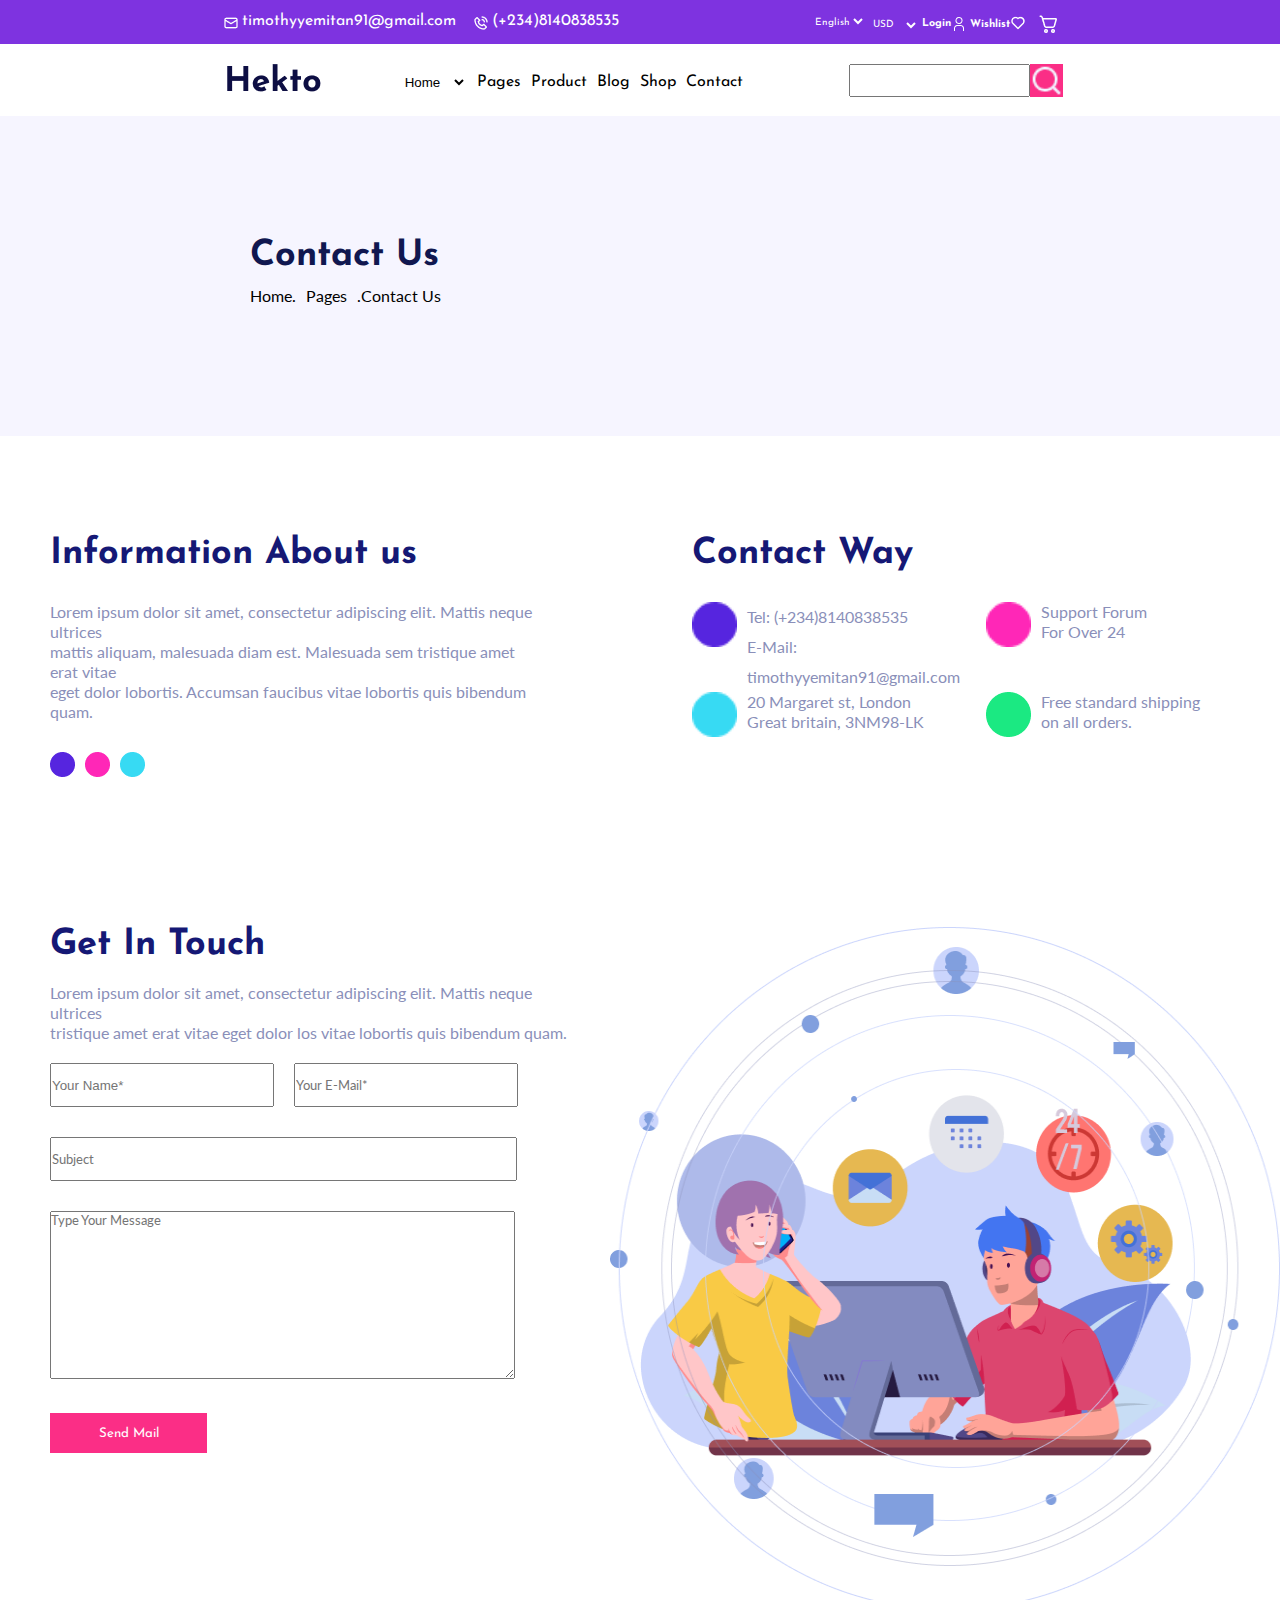
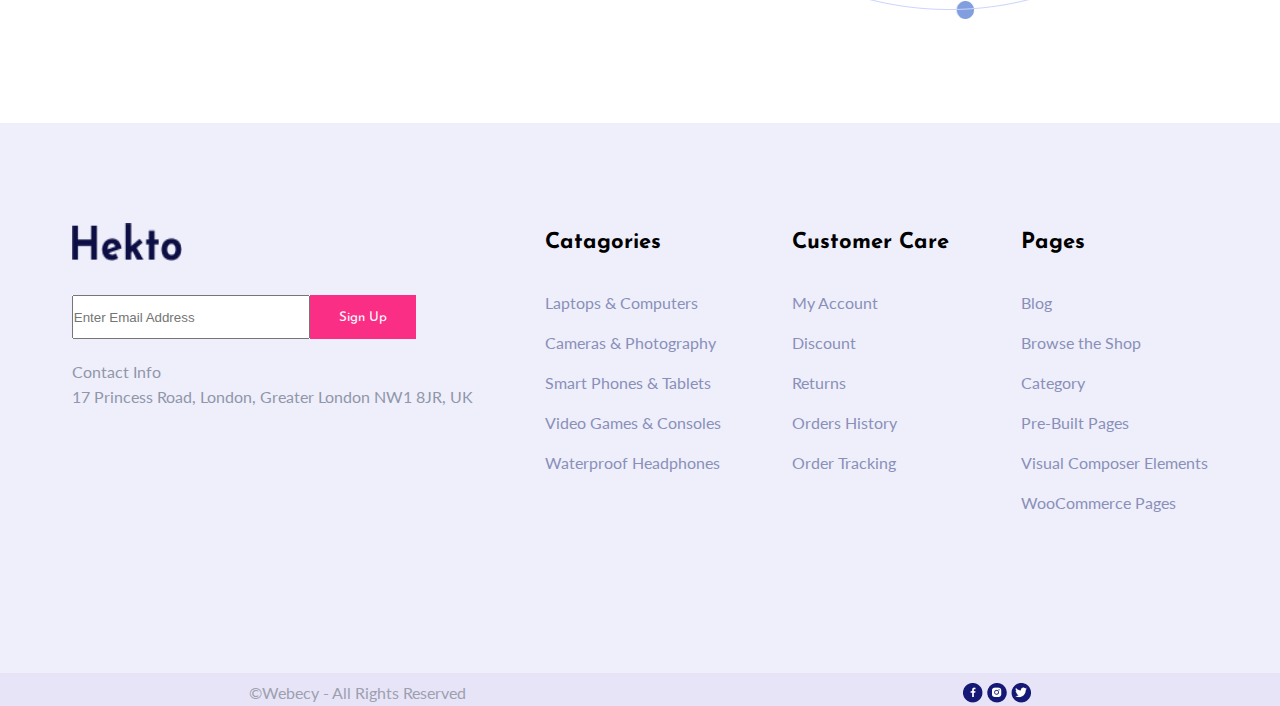
==== neuro.html @ c3e49c22 "my message" ====
<!DOCTYPE html>
<html lang="en">
  <head>
    <meta charset="UTF-8" />
    <meta name="viewport" content="width=device-width, initial-scale=1.0" />
    <title>Documenties</title>
    <link rel="stylesheet" href="neuro.css" />

    <link rel="preconnect" href="https://fonts.googleapis.com" />
    <link rel="preconnect" href="https://fonts.gstatic.com" crossorigin />
    <link
      href="https://fonts.googleapis.com/css2?family=Josefin+Sans:ital,wght@0,100..700;1,100..700&display=swap"
      rel="stylesheet" />

    <link rel="preconnect" href="https://fonts.googleapis.com" />
    <link rel="preconnect" href="https://fonts.gstatic.com" crossorigin />
    <link
      href="https://fonts.googleapis.com/css2?family=Josefin+Sans:ital,wght@0,100..700;1,100..700&family=Lato:ital,wght@0,100;0,300;0,400;0,700;0,900;1,100;1,300;1,400;1,700;1,900&display=swap"
      rel="stylesheet" />

    <link
      rel="stylesheet"
      href="https://cdnjs.cloudflare.com/ajax/libs/font-awesome/6.5.2/css/all.min.css"
      integrity="sha512-SnH5WK+bZxgPHs44uWIX+LLJAJ9/2PkPKZ5QiAj6Ta86w+fsb2TkcmfRyVX3pBnMFcV7oQPJkl9QevSCWr3W6A=="
      crossorigin="anonymous"
      referrerpolicy="no-referrer" />
  </head>
  <body>
    <section class="one">
      <div class="bible">
        <div class="genesis">
          <div class="genesis1">
            <img src="./image/uil_envelope-alt.png" alt="" />
            <a href="mailto:timothyyemitan91@gmail.com"
              >timothyyemitan91@gmail.com</a
            >
          </div>
          <div class="genesis2">
            <img src="./image/bx_bx-phone-call.png" alt="" />
            <a href="tel:(+234)8140838535">(+234)8140838535</a>
          </div>
        </div>
        <div class="exodus">
          <div class="exodus1">
            <select class="lang">
              <option>English</option>
              <option>french</option>
              <option>Spanish</option>
              <option>Portuguese</option>
            </select>
          </div>

          <div class="exodus2">
            <select class="curre">
              <option>USD</option>
              <option>Naira</option>
              <option>Euro</option>
              <option>Canadian Dollar</option>
            </select>
          </div>

          <div class="exodus3">
            <h6>Login</h6>
            <img src="./image/carbon_user.png" alt="" />
          </div>

          <div class="exodus4">
            <h6>Wishlist</h6>
            <img src="./image/uil_heart-alt.png" alt="" />
          </div>
          <div class="exodus5">
            <img src="./image/Group (7).png" alt="" />
          </div>
        </div>
      </div>
    </section>

    <section class="two">
      <header>
        <div class="drug">
          <div class="logo">
            <img src="./image/Hekto.png" alt="" />
          </div>
          <div class="minister">
            <nav class="nave">
              <ul>
                <select class="ps">
                  <option>
                    <a href="http://127.0.0.1:5501/index.html">Home</a>
                  </option>
                  <option>
                    <a href="http://127.0.0.1:5501/neuro.html">Contact</a>
                  </option>
                  <option>Page</option>
                </select>
                <li>Pages</li>
                <li>Product</li>
                <li>Blog</li>
                <li>Shop</li>
                <li>Contact</li>
              </ul>
            </nav>

            <!-- small screen -->
            <ul class="joom">
              <select class="ps">
                <option><a href="index.html">Home</a></option>
                <option><a href="neuro.html">Contact</a></option>
                <option>Page</option>
              </select>
              <li>Pages</li>
              <li>Product</li>
              <li>Blog</li>
              <li>Shop</li>
              <li><a href="neuro.html">Contact</a></li>
            </ul>
            <div class="hambs">
              <i class="fa-solid fa-bars"></i>
            </div>
          </div>
        </div>
        <div class="clear">
          <div class="clore">
            <input type="" />
            <img src="./image/uil_search (1).png" alt="" />
          </div>
        </div>
      </header>
    </section>
    <section class="bread">
      <h2 class="b2d">Contact Us</h2>
      <div class="pandp">
        <p><a href="index.html">Home.</a></p>
        <p>Pages</p>
        <p><a href="neuro.html">.Contact Us</a></p>
      </div>
    </section>

    <section class="cars">
      <div class="toyota">
        <div class="camry">
          <div class="lexus">
            <h4 class="brabos">Information About us</h4>
            <p class="brabosp">
              Lorem ipsum dolor sit amet, consectetur adipiscing elit. Mattis
              neque ultrices <br />
              mattis aliquam, malesuada diam est. Malesuada sem tristique amet
              erat vitae <br />eget dolor lobortis. Accumsan faucibus vitae
              lobortis quis bibendum quam.
            </p>
            <div class="mazda">
              <img src="./image/Ellipse 41.png" alt="" />
              <img src="./image/Ellipse 42.png" alt="" />
              <img src="./image/Ellipse 43.png" alt="" />
            </div>
          </div>
          <div class="lambo">
            <h4 class="peugeout">Contact Way</h4>
            <div class="ferrari">
              <div class="benz">
                <img src="./image/Ellipse 41.png" alt="" />
                <div class="venza">
                  <a href="tel:Tel: (+234)8140838535">Tel: (+234)8140838535</a>
                  <br />
                  <a href="mail to:timothyyemitan91@gmail.com">
                    E-Mail: timothyyemitan91@gmail.com</a
                  >
                </div>
              </div>
              <div class="pilot">
                <img src="./image/Ellipse 42.png" alt="" />
                <p>
                  Support Forum <br />
                  For Over 24
                </p>
              </div>

              <div class="pajero">
                <img src="./image/Ellipse 43.png" alt="" />
                <p>
                  20 Margaret st, London <br />
                  Great britain, 3NM98-LK
                </p>
              </div>

              <div class="nissan">
                <img src="./image/Group 97.png" alt="" />
                <p>
                  Free standard shipping <br />
                  on all orders.
                </p>
              </div>
            </div>
          </div>
        </div>
      </div>
    </section>
    <section class="balance">
      <div class="diet">
        <div class="protein">
          <div class="pess">
            <h2 class="carbohydrate">Get In Touch</h2>
            <p>
              Lorem ipsum dolor sit amet, consectetur adipiscing elit. Mattis
              neque ultrices <br />
              tristique amet erat vitae eget dolor los vitae lobortis quis
              bibendum quam.
            </p>
          </div>
          <div class="mineral">
            <div class="vitamin">
              <div class="oil">
                <input type="text" placeholder="Your Name*" />
              </div>
              <div class="fat">
                <input type="email" placeholder="Your E-Mail*" />
              </div>
            </div>
            <div class="water">
              <input type="text" placeholder="Subject" />
            </div>
            <textarea placeholder="Type Your Message"></textarea> <br />
            <button>Send Mail</button>
          </div>
        </div>
        <div class="salt">
          <img src="./image/Group 124 (3).png" alt="" />
        </div>
      </div>
    </section>

    <section class="twelve">
      <div class="jeremiah">
        <div class="jeremiah1">
          <img src="./image/Hekto.png" alt="" />
        </div>
        <div class="jeremiah2">
          <input type="email" placeholder="Enter Email Address" />
          <button>Sign Up</button>
        </div>
        <div class="jeremiah3">
          <p>
            Contact Info <br />
            17 Princess Road, London, Greater London NW1 8JR, UK
          </p>
        </div>
      </div>
      <div class="titus">
        <h4>Catagories</h4>
        <p>Laptops & Computers</p>
        <p>Cameras & Photography</p>
        <p>Smart Phones & Tablets</p>
        <p>Video Games & Consoles</p>
        <p>Waterproof Headphones</p>
      </div>

      <div class="titus">
        <h4>Customer Care</h4>
        <p>My Account</p>
        <p>Discount</p>
        <p>Returns</p>
        <p>Orders History</p>
        <p>Order Tracking</p>
      </div>

      <div class="titus">
        <h4>Pages</h4>
        <p>Blog</p>
        <p>Browse the Shop</p>
        <p>Category</p>
        <p>Pre-Built Pages</p>
        <p>Visual Composer Elements</p>
        <p>WooCommerce Pages</p>
      </div>
    </section>

    <section class="thirteen">
      <p>©Webecy - All Rights Reserved</p>
      <div class="romans">
        <img src="./image/Group 202.png" alt="" />
        <img src="./image/Group 203.png" alt="" />
        <img src="./image/Group 204.png" alt="" />
      </div>
    </section>
    <script src="script.js"></script>
  </body>
</html>
---- neuro.css ----
*{
    padding: 0%;
    margin: 0%;
}


body{
    background-color: white;
/*     
     width: 100%;
    max-width: 1200px;
    margin: 0 auto  */
 }
.bible{
    display: flex;
    justify-content: space-evenly;
    padding-top: 13px;
}

.genesis{
    display: flex;
    gap: 50px;
}
.genesis1{
    display: flex;
    gap: 3px;
}

.genesis1 img{
    width: 16px;
    height: 16px;
    padding-top: 2px;
}
.genesis1 a{
    width: 171px;
    height: 16px;
    text-decoration: none;
    color: white;
    font-family: josefin sans;
    font-size: 16px;
}

.genesis2{
    display: flex;
    margin-left: 10px;
    gap: 3px;
}

.lang{
    width: 55px;
    background: transparent;
}
.ps{
    border: none;
    background: transparent;
}
.curre{
    width: 50px;
    background: transparent;
}
    .exodus1 select{  
        font-family:Josefin Sans;
        font-size: 16px;
        text-decoration: none;
        color: white;
        border: none;
        font-family:Josefin Sans;
        font-size: 10px;
    }
    .exodus2 select{
        text-decoration: none;
        color: white;
        border: none;
        font-family:Josefin Sans;
        font-size: 10px;
    }
    
.genesis2 img{
    width: 16px;
    height: 16px;
    padding-top: 2px;
}

.genesis2 a{
    width: 97px;
    height: 16px;
    text-decoration: none;
    color: white;
    font-family: Josefin Sans;
    font-size: 16px;
}

.exodus{
    display: flex;
    color: white;
    gap: 3px;
}

.exodus1{
    display: flex;
}

.exodus1 select{
    height: 16px;
    font-family: josefin sans;
    font-size: 10px;
    padding-top: 3px;
}

.exodus2 select{
    height: 16px;
    font-family: josefin sans;
    font-size: 10px;
}

.exodus2 h6{
    height: 16px;
    padding-top: 2px;
    font-family: josefin sans;
}

.exodus3{
    display: flex;
    padding-top: 3px;
}

.exodus3 h6{
    height: 16px;
    padding-top: 2px;
    font-family: josefin sans;
}

.exodus3 img{
    width: 16px;
    height: 16px;
}

.exodus4{
    display: flex;
    padding-top: 2px;
}

.exodus4 h6{
    height: 16px;
    padding-top: 4px;
    font-family: josefin sans;
}

.exodus4 img{
    width: 16px;
    height: 16px;
}

.exodus5 img{
    padding-left: 10px;
    padding-top: 2px;
}
.one{
    background-color: #7E33E0;
  width: 100%;
  height: 44px;
 }



.drug{
    display: flex;
    justify-content: space-evenly;
    padding-bottom: 20px;
}
.logo{
     margin-left: 120px;
}
 ul{
    display: flex;
    list-style: none;
    margin-left: 80px;
    gap: 10px;
    padding-top: 10px;
    font-family: josefin sans;
    font-size: 16px;
}
.joom{
    display: none;
}
.hambs{
    display: none;
}

ul a{
    text-decoration: none;
    color: #FB2E86;
}
ul :hover{
    color: #FB2E86;
}
.clore {
    display: flex;
    padding-right: 110px;
    height: 33px;
}
.clore img{
    background-color: #FB2E86;
}
.two header{
    display: flex;
    justify-content: space-evenly;
    padding-top: 20px;
    background-color: white;
}

.bread{
    display: block;
    background-color:rgba(246, 245, 255, 1);
    height: 200px;
    padding-top: 120px;
    padding-left: 250px;
    line-height: 40px;
}
.b2d{
    font-family: josefin sans;
    font-size: 36px;
    color:rgba(16, 23, 80, 1);
}
.pandp{
    display: flex;
    font-family: lato;
    font-size: 16px;
    gap: 10px;
    /* text-decoration: none; */
}

.pandp a{
    display: flex;
    font-family: lato;
    font-size: 16px;
    gap: 10px;
    text-decoration: none;
    color: black;
}

.pandp :hover{
color: #FB2E86;
}

/* .section */

.brabos{
    font-family: josefin sans;
    font-size: 36px;
    color: rgba(21, 24, 117, 1);
}

.brabosp{
    font-family: lato;
    font-size: 16px;
    color:rgba(138, 143, 185, 1);
    margin-top: 30px;
    line-height: 20px;
}
.mazda {
    margin-top: 30px;
    display: flex;
    gap: 10px;
}


.peugeout{
    font-family: josefin sans;
    font-size: 36px;
    color: rgba(21, 24, 117, 1);
}

.benz{
    display: flex;
    gap: 10px;
}

.benz img{
    width: 45px;
    height: 45px;
}

.benz a{
text-decoration: none;
font-family: lato;
font-size: 16px;
line-height: 30px;
color: 
rgba(138, 143, 185, 1);
}


.pilot{
    display: flex;
    gap: 10px;
}

.pilot img{
    width: 45px;
    height: 45px;
    
}

.pilot p{
text-decoration: none;
font-family: lato;
font-size: 16px;
line-height: 20px;
color: rgba(138, 143, 185, 1);
}



.pajero{
    display: flex;
    gap: 10px;
}

.pajero img{
    width: 45px;
    height: 45px;
}

.pajero p{
text-decoration: none;
font-family: lato;
font-size: 16px;
line-height: 20px;
color:rgba(138, 143, 185, 1);
}



.nissan{
    display: flex;
    gap: 10px;
}

.nissan img{
    width: 45px;
    height: 45px;
}

.nissan p{
text-decoration: none;
font-family: lato;
font-size: 16px;
line-height: 20px;
color:rgba(138, 143, 185, 1);
}
.ferrari{
    display: grid;
    grid-template-columns: repeat(2,1fr);
    margin-top: 30px;
    
    
}
.camry{
    display: flex;
    gap: 150px;
}
.toyota{
    margin-top: 100px;
    margin-left: 50px;
}

.diet{
    margin-left: 50px;
    margin-top: 150px;
}
.carbohydrate{
    font-family: josefin sans;
    font-size: 36px;
    color:rgba(21, 24, 117, 1);
    margin-bottom: 20px;
}

.diet p{
    
    font-family: lato;
    font-size: 16px;
    color:rgba(138, 143, 185, 1);
    margin-bottom: 20px;
    line-height: 20px;
}
.vitamin{
    display: flex;
    gap: 20px;
}
.oil input{
    width: 220px;
    height: 40px;
}


.fat input{
    width: 220px;
    height: 40px;
    font-family: lato;
}


.water input{
    width: 463px;
    height: 40px;
    margin-top: 30px;
    color: rgba(138, 143, 185, 1);
    font-family: lato;
}

.mineral textarea{
    width: 463px;
    height: 166px;
    margin-top: 30px;
    font-family: lato;
}
.mineral button{
    width: 157px;
    height: 40px;
    color: white;
    background-color: #FB2E86;
    border: none;
    margin-top: 30px;
    font-family: josefin sans;
}
.diet{
    display: flex;
}
.salt img{
width: 700px;
height: 692px;
}


.twelve{
    background-color: rgba(238, 239, 251, 1) ;
    margin-top: 100px;
    display: flex;
    justify-content: space-evenly;
    padding-top: 100px;
    padding-bottom: 150px;
}
.jeremiah1 img{
  width: 110px;
  height: 38px;
  color:rgba(0, 0, 0, 1);
  margin-bottom: 30px;
}

.jeremiah2{
    display: flex;
    width: 344px;
    height: 44px;
    background-color: white;
    border: none;
    margin-bottom: 20px;
}


.jeremiah2 input{
width: 300px;
}

.jeremiah2 button{
    display: flex;
    width: 135px;
    height: 44px;
    background-color: #FB2E86;
    border: none;
    justify-content: center;
    align-items: center;
    color: white;
    font-family: josefin sans;
}

.jeremiah3{
    font-family: lato;
    font-size:16px ;
    color: rgba(145, 150, 170, 1);
    line-height: 25px;
}

.titus{
line-height: 40px;
color: 
rgba(138, 143, 185, 1);
}

.titus h4{
margin-bottom:20px ;
color:rgba(0, 0, 0, 1);
font-family: josefin sans;
font-size: 22px;
}

.titus p{
    font-family: lato;
    font-size: 16px;
}
.thirteen{
    background-color: rgba(231, 228, 248, 1);
    display: flex;
    justify-content: space-around;
    padding-top: 10px;
}

.thirteen {
font-family:lato ;
font-size: 16px;
color:rgba(157, 160, 174, 1) ;
}


@media screen and (max-width:1194px){
    
    .bible{
        display: flex;
        justify-content: space-evenly;
        padding-top: 13px;
    }
    
    .genesis{
        display: flex;
        gap: 50px;
    }
    .genesis1{
        display: flex;
        gap: 3px;
    }
    
    .genesis1 img{
        width: 16px;
        height: 16px;
        padding-top: 2px;
    }
    .genesis1 a{
        width: 171px;
        height: 16px;
        text-decoration: none;
        color: white;
        font-family: josefin sans;
        font-size: 16px;
    }
    
    .genesis2{
        display: flex;
        margin-left: 10px;
        gap: 3px;
    }
    
    .lang{
        width: 55px;
        background: transparent;
    }
    .ps{
        border: none;
        background: transparent;
    }
    .curre{
        width: 50px;
        background: transparent;
    }
        .exodus1 select{  
            font-family:Josefin Sans;
            font-size: 16px;
            text-decoration: none;
            color: white;
            border: none;
            font-family:Josefin Sans;
            font-size: 10px;
        }
        .exodus2 select{
            text-decoration: none;
            color: white;
            border: none;
            font-family:Josefin Sans;
            font-size: 10px;
        }
        
    .genesis2 img{
        width: 16px;
        height: 16px;
        padding-top: 2px;
    }
    
    .genesis2 a{
        width: 97px;
        height: 16px;
        text-decoration: none;
        color: white;
        font-family: Josefin Sans;
        font-size: 16px;
    }
    
    .exodus{
        display: flex;
        color: white;
        gap: 3px;
    }
    
    .exodus1{
        display: flex;
    }
    
    .exodus1 h6{
        height: 16px;
        padding-top: 2px;
    }
    
    .exodus1 img{
        width: 16px;
        height: 16px;
    }
    
    .exodus2{
        display: flex;
    }
    
    .exodus2 h6{
        height: 16px;
        padding-top: 2px;
    }
    
    .exodus2 img{
        width: 16px;
        height: 16px;
    }
    
    
    .exodus3{
        display: flex;
    }
    
    .exodus3 h6{
        height: 16px;
        padding-top: 2px;
    }
    
    .exodus3 img{
        width: 16px;
        height: 16px;
    }
    
    .exodus4{
        display: flex;
    }
    
    .exodus4 h6{
        height: 16px;
        padding-top: 2px;
    }
    
    .exodus4 img{
        width: 16px;
        height: 16px;
    }
    
    .exodus5 img{
        padding-left: 10px;
    }
    .one{
        background-color: #7E33E0;
      width: 100%;
      height: 44px;
     }
    
    
    
    .drug{
        display: flex;
        justify-content: space-evenly;
        padding-bottom: 20px;
    }
    .logo{
         margin-left: 120px;
    }
     ul{
        display: flex;
        list-style: none;
        margin-left: 80px;
        gap: 20px;
        padding-top: 10px;
        font-family: josefin sans;
        font-size: 16px;
    }
    .hambs{
        display: none;
    }
    ul a{
        text-decoration: none;
        color: #FB2E86;
    }
    ul :hover{
        color: #FB2E86;
    }
    .clore {
        display: flex;
        padding-right: 100px;
    }
    .clore img{
        background-color: #FB2E86;
        border-radius: 2px;
    }
    .two header{
        display: flex;
        justify-content: space-evenly;
        padding-top: 20px;
        background-color: white;
    }
    
    .bread{
        display: block;
        background-color:rgba(246, 245, 255, 1);
        height: 200px;
        padding-top: 120px;
        padding-left: 250px;
        line-height: 40px;
    }
    .b2d{
        font-family: josefin sans;
        font-size: 36px;
        color:rgba(16, 23, 80, 1);
    }
    .pandp{
        display: flex;
        font-family: lato;
        font-size: 16px;
        gap: 10px;
    }
    
    .pandp :hover{
    color: #FB2E86;
    }
    
    /* .section */
    
    .brabos{
        font-family: josefin sans;
        font-size: 36px;
        color: rgba(21, 24, 117, 1);
    }
    
    .brabosp{
        font-family: lato;
        font-size: 16px;
        color:rgba(138, 143, 185, 1);
        margin-top: 30px;
        line-height: 20px;
    }
    .mazda {
        margin-top: 30px;
        display: flex;
        gap: 10px;
    }
    
    
    .peugeout{
        font-family: josefin sans;
        font-size: 36px;
        color: rgba(21, 24, 117, 1);
    }
    
    .benz{
        display: flex;
        gap: 5px;
    }
    
    .benz img{
        width: 45px;
        height: 45px;
    }
    
    .benz a{
    text-decoration: none;
    font-family: lato;
    font-size: 14px;
    line-height: 25px;
    color: 
    rgba(138, 143, 185, 1);
    }
    
    
    .pilot{
        display: flex;
        gap: 10px;
    }
    
    .pilot img{
        width: 45px;
        height: 45px;
        
    }
    
    .pilot p{
    text-decoration: none;
    font-family: lato;
    font-size: 14px;
    line-height: 20px;
    color: rgba(138, 143, 185, 1);
    }
    
    
    
    .pajero{
        display: flex;
        gap: 10px;
    }
    
    .pajero img{
        width: 45px;
        height: 45px;
    }
    
    .pajero p{
    text-decoration: none;
    font-family: lato;
    font-size: 14px;
    line-height: 20px;
    color:rgba(138, 143, 185, 1);
    }
    
    
    
    .nissan{
        display: flex;
        gap: 10px;
    }
    
    .nissan img{
        width: 45px;
        height: 45px;
    }
    
    .nissan p{
    text-decoration: none;
    font-family: lato;
    font-size: 14px;
    line-height: 20px;
    color:rgba(138, 143, 185, 1);
    }
    .ferrari{
        display: grid;
        grid-template-columns: repeat(2,1fr);
        margin-top: 30px;
        
        
    }
    .camry{
        display: flex;
        gap: 150px;
    }
    .toyota{
        margin-top: 100px;
        margin-left: 50px;
    }
    
    .diet{
        margin-left: 50px;
        margin-top: 150px;
    }
    .carbohydrate{
        font-family: josefin sans;
        font-size: 36px;
        color:rgba(21, 24, 117, 1);
        margin-bottom: 20px;
    }
    
    .diet p{
        
        font-family: lato;
        font-size: 14px;
        color:rgba(138, 143, 185, 1);
        margin-bottom: 20px;
        line-height: 20px;
    }
    
    .vitamin{
        display: flex;
        gap: 20px;
    }
    .oil input{
        width: 190px;
        height: 40px;
    }
    
    .fat input{
        width: 190px;
        height: 40px;
        font-family: lato;
    }
    
    
    .water input{
        width: 400px;
        height: 40px;
        margin-top: 30px;
        color: rgba(138, 143, 185, 1);
        font-family: lato;
    }
    
    .mineral textarea{
        width: 400px;
        height: 166px;
        margin-top: 30px;
        font-family: lato;
    }
    .mineral button{
        width: 157px;
        height: 40px;
        color: white;
        background-color: #FB2E86;
        border: none;
        margin-top: 30px;
        font-family: josefin sans;
    }
    .diet{
        display: flex;
    }
    .salt img{
    width: 500px;
    height: 500px;
    }
    
    
    .twelve{
        background-color: rgba(238, 239, 251, 1) ;
        margin-top: 100px;
           display: flex;
        justify-content: space-evenly;
        padding-top: 100px;
        padding-bottom: 150px;
    }
    .jeremiah1 img{
      width: 110px;
      height: 38px;
      color:rgba(0, 0, 0, 1);
      margin-bottom: 30px;
    }
    
    .jeremiah2{
        display: flex;
        width: 344px;
        height: 44px;
        background-color: white;
        border: none;
        margin-bottom: 20px;
    }
    
    
    .jeremiah2 input{
    width: 300px;
    }
    
    .jeremiah2 button{
        display: flex;
        width: 135px;
        height: 44px;
        background-color: #FB2E86;
        border: none;
        justify-content: center;
        align-items: center;
        color: white;
        font-family: josefin sans;
    }
    
    .jeremiah3{
        font-family: lato;
        font-size:16px ;
        color: rgba(145, 150, 170, 1);
        line-height: 25px;
    }
    
    .titus{
    line-height: 40px;
    color: 
    rgba(138, 143, 185, 1);
    }
    
    .titus h4{
    margin-bottom:20px ;
    color:rgba(0, 0, 0, 1);
    font-family: josefin sans;
    font-size: 22px;
    }
    
    .titus p{
        font-family: lato;
        font-size: 16px;
    }
    .thirteen{
        background-color: rgba(231, 228, 248, 1);
        display: flex;
        justify-content: space-around;
        padding-top: 10px;
    }
    
    .thirteen {
    font-family:lato ;
    font-size: 16px;
    color:rgba(157, 160, 174, 1) ;
    }
    }
    
@media screen and (max-width:1024px){
    
.bible{
    display: flex;
    justify-content: space-evenly;
    padding-top: 13px;
}

.genesis{
    display: flex;
    gap: 50px;
}
.genesis1{
    display: flex;
    gap: 3px;
}

.genesis1 img{
    width: 16px;
    height: 16px;
    padding-top: 2px;
}
.genesis1 a{
    width: 171px;
    height: 16px;
    text-decoration: none;
    color: white;
    font-family: josefin sans;
    font-size: 16px;
}

.genesis2{
    display: flex;
    margin-left: 10px;
    gap: 3px;
}

.lang{
    width: 55px;
    background: transparent;
}
.ps{
    border: none;
    background: transparent;
}
.curre{
    width: 50px;
    background: transparent;
}
    .exodus1 select{  
        font-family:Josefin Sans;
        font-size: 16px;
        text-decoration: none;
        color: white;
        border: none;
        font-family:Josefin Sans;
        font-size: 10px;
    }
    .exodus2 select{
        text-decoration: none;
        color: white;
        border: none;
        font-family:Josefin Sans;
        font-size: 10px;
    }
    
.genesis2 img{
    width: 16px;
    height: 16px;
    padding-top: 2px;
}

.genesis2 a{
    width: 97px;
    height: 16px;
    text-decoration: none;
    color: white;
    font-family: Josefin Sans;
    font-size: 16px;
}

.exodus{
    display: flex;
    color: white;
    gap: 3px;
}

.exodus1{
    display: flex;
}

.exodus1 h6{
    height: 16px;
    padding-top: 2px;
}

.exodus1 img{
    width: 16px;
    height: 16px;
}

.exodus2{
    display: flex;
}

.exodus2 h6{
    height: 16px;
    padding-top: 2px;
}

.exodus2 img{
    width: 16px;
    height: 16px;
}


.exodus3{
    display: flex;
}

.exodus3 h6{
    height: 16px;
    padding-top: 2px;
}

.exodus3 img{
    width: 16px;
    height: 16px;
}

.exodus4{
    display: flex;
}

.exodus4 h6{
    height: 16px;
    padding-top: 2px;
}

.exodus4 img{
    width: 16px;
    height: 16px;
}

.exodus5 img{
    padding-left: 10px;
}
.one{
    background-color: #7E33E0;
  width: 100%;
  height: 44px;
 }



.drug{
    display: flex;
    justify-content: space-evenly;
    padding-bottom: 20px;
}
.logo{
     margin-left: 120px;
}
 ul{
    display: flex;
    list-style: none;
    margin-left: 80px;
    gap: 20px;
    padding-top: 10px;
    font-family: josefin sans;
    font-size: 16px;
}
.hambs{
    display: none;
}
ul a{
    text-decoration: none;
    color: #FB2E86;
}
ul :hover{
    color: #FB2E86;
}
.clore {
    display: flex;
    padding-right: 100px;
}
.clore img{
    background-color: #FB2E86;
    border-radius: 2px;
}
.two header{
    display: flex;
    justify-content: space-evenly;
    padding-top: 20px;
    background-color: white;
}

.bread{
    display: block;
    background-color:rgba(246, 245, 255, 1);
    height: 200px;
    padding-top: 120px;
    padding-left: 250px;
    line-height: 40px;
}
.b2d{
    font-family: josefin sans;
    font-size: 36px;
    color:rgba(16, 23, 80, 1);
}
.pandp{
    display: flex;
    font-family: lato;
    font-size: 16px;
    gap: 10px;
}

.pandp :hover{
color: #FB2E86;
}

/* .section */

.brabos{
    font-family: josefin sans;
    font-size: 36px;
    color: rgba(21, 24, 117, 1);
}

.brabosp{
    font-family: lato;
    font-size: 16px;
    color:rgba(138, 143, 185, 1);
    margin-top: 30px;
    line-height: 20px;
}
.mazda {
    margin-top: 30px;
    display: flex;
    gap: 10px;
}


.peugeout{
    font-family: josefin sans;
    font-size: 36px;
    color: rgba(21, 24, 117, 1);
}

.benz{
    display: flex;
    gap: 5px;
}

.benz img{
    width: 45px;
    height: 45px;
}

.benz a{
text-decoration: none;
font-family: lato;
font-size: 14px;
line-height: 25px;
color: 
rgba(138, 143, 185, 1);
}


.pilot{
    display: flex;
    gap: 10px;
}

.pilot img{
    width: 45px;
    height: 45px;
    
}

.pilot p{
text-decoration: none;
font-family: lato;
font-size: 14px;
line-height: 20px;
color: rgba(138, 143, 185, 1);
}



.pajero{
    display: flex;
    gap: 10px;
}

.pajero img{
    width: 45px;
    height: 45px;
}

.pajero p{
text-decoration: none;
font-family: lato;
font-size: 14px;
line-height: 20px;
color:rgba(138, 143, 185, 1);
}



.nissan{
    display: flex;
    gap: 10px;
}

.nissan img{
    width: 45px;
    height: 45px;
}

.nissan p{
text-decoration: none;
font-family: lato;
font-size: 14px;
line-height: 20px;
color:rgba(138, 143, 185, 1);
}
.ferrari{
    display: grid;
    grid-template-columns: repeat(2,1fr);
    margin-top: 30px;
    
    
}
.camry{
    display: flex;
    gap: 150px;
}
.toyota{
    margin-top: 100px;
    margin-left: 50px;
}

.diet{
    margin-left: 50px;
    margin-top: 150px;
}
.carbohydrate{
    font-family: josefin sans;
    font-size: 36px;
    color:rgba(21, 24, 117, 1);
    margin-bottom: 20px;
}

.diet p{
    
    font-family: lato;
    font-size: 14px;
    color:rgba(138, 143, 185, 1);
    margin-bottom: 20px;
    line-height: 20px;
}

.vitamin{
    display: flex;
    gap: 20px;
}
.oil input{
    width: 190px;
    height: 40px;
}

.fat input{
    width: 190px;
    height: 40px;
    font-family: lato;
}


.water input{
    width: 400px;
    height: 40px;
    margin-top: 30px;
    color: rgba(138, 143, 185, 1);
    font-family: lato;
}

.mineral textarea{
    width: 400px;
    height: 166px;
    margin-top: 30px;
    font-family: lato;
}
.mineral button{
    width: 157px;
    height: 40px;
    color: white;
    background-color: #FB2E86;
    border: none;
    margin-top: 30px;
    font-family: josefin sans;
}
.diet{
    display: flex;
}
.salt img{
width: 500px;
height: 500px;
}


.twelve{
    background-color: rgba(238, 239, 251, 1) ;
    margin-top: 100px;
       display: flex;
    justify-content: space-evenly;
    padding-top: 100px;
    padding-bottom: 150px;
}
.jeremiah1 img{
  width: 110px;
  height: 38px;
  color:rgba(0, 0, 0, 1);
  margin-bottom: 30px;
}

.jeremiah2{
    display: flex;
    width: 344px;
    height: 44px;
    background-color: white;
    border: none;
    margin-bottom: 20px;
}


.jeremiah2 input{
width: 300px;
}

.jeremiah2 button{
    display: flex;
    width: 135px;
    height: 44px;
    background-color: #FB2E86;
    border: none;
    justify-content: center;
    align-items: center;
    color: white;
    font-family: josefin sans;
}

.jeremiah3{
    font-family: lato;
    font-size:16px ;
    color: rgba(145, 150, 170, 1);
    line-height: 25px;
}

.titus{
line-height: 40px;
color: 
rgba(138, 143, 185, 1);
}

.titus h4{
margin-bottom:20px ;
color:rgba(0, 0, 0, 1);
font-family: josefin sans;
font-size: 22px;
}

.titus p{
    font-family: lato;
    font-size: 16px;
}
.thirteen{
    background-color: rgba(231, 228, 248, 1);
    display: flex;
    justify-content: space-around;
    padding-top: 10px;
}

.thirteen {
font-family:lato ;
font-size: 16px;
color:rgba(157, 160, 174, 1) ;
}
}


@media screen and (max-width:884px){
    
    .bible{
        display: flex;
        justify-content: space-evenly;
        padding-top: 13px;
    }
    
    .genesis{
        display: flex;
        gap: 50px;
    }
    .genesis1{
        display: flex;
        gap: 3px;
    }
    
    .genesis1 img{
        width: 16px;
        height: 16px;
        padding-top: 2px;
    }
    .genesis1 a{
        width: 171px;
        height: 16px;
        text-decoration: none;
        color: white;
        font-family: josefin sans;
        font-size: 16px;
        padding-top: 2px;
    }
    
    .genesis2{
        display: flex;
        margin-left: 10px;
        gap: 3px;
    }
    
    .genesis2 img{
        width: 16px;
        height: 16px;
        padding-top: 2px;
    }
    
    .genesis2 a{
        width: 97px;
        height: 16px;
        text-decoration: none;
        color: white;
        font-family: Josefin Sans;
        font-size: 16px;
        padding-top: 2px;
    }
    
    .exodus{
        display: flex;
        color: white;
        gap: 3px;
    }
.lang{
    width: 75px;
    background: transparent;
}

.curre{
    width: 60px;
    background: transparent;
}
    .exodus1 select{  
        font-family:Josefin Sans;
        font-size: 16px;
        text-decoration: none;
        color: white;
        border: none;
        font-family:Josefin Sans;
        font-size: 16px;
    }
    .exodus2 select{
        text-decoration: none;
        color: white;
        border: none;
        font-family:Josefin Sans;
        font-size: 16px;
    }
    
    .exodus3{
        display: flex;
    }
    
    .exodus3 h6{
        height: 16px;
        padding-top: 2px;
    }
    
    .exodus3 img{
        width: 16px;
        height: 16px;
    }
    
    .exodus4{
        display: flex;
    }
    
    .exodus4 h6{
        height: 16px;
        padding-top: 2px;
    }
    
    .exodus4 img{
        width: 16px;
        height: 16px;
    }
    
    .exodus5 img{
        padding-left: 10px;
    }
    .one{
        background-color: #7E33E0;
      width: 100%;
      height: 44px;
     }
    
    
    .hambs{
        display: block;
        margin-left: 400px;
        font-size: 40px;
    }
    .drug{
        display: flex;
        justify-content: space-evenly;
        padding-bottom: 20px;
    }
    .logo{
         margin-left: 60px;
    }
     ul{
        display: none;
        list-style: none;
        margin-left: 80px;
        gap: 20px;
        padding-top: 10px;
        font-family: josefin sans;
        font-size: 16px;
    }
    ul select{
        text-decoration: none;
        color: #FB2E86;
        border: none;
    }
    ul :hover{
        color: #FB2E86;
    }
    .clore {
        display: flex;
        /* justify-content: center; */
        margin-left: 100px;
        height: 50px;
        padding-right: 100px;
    }
    
    .clore img{
        background-color: #FB2E86;
        border-radius: 2px;
    }
    .two header{
        display: block;
        justify-content: space-evenly;
        padding-top: 20px;
        background-color: white;
    }
    
    .bread{
        display: block;
        background-color:rgba(246, 245, 255, 1);
        height: 200px;
        padding-top: 120px;
        padding-left: 250px;
        line-height: 40px;
    }
    .b2d{
        font-family: josefin sans;
        font-size: 36px;
        color:rgba(16, 23, 80, 1);
    }
    .pandp{
        display: flex;
        font-family: lato;
        font-size: 16px;
        gap: 10px;
    }
    
    .pandp :hover{
    color: #FB2E86;
    }
    
    /* .section */
    
    .brabos{
        font-family: josefin sans;
        font-size: 36px;
        color: rgba(21, 24, 117, 1);
    }
    
    .brabosp{
        font-family: lato;
        font-size: 16px;
        color:rgba(138, 143, 185, 1);
        margin-top: 30px;
        line-height: 20px;
    }
    .mazda {
        margin-top: 30px;
        display: flex;
        gap: 10px;
    }
    
    
    .peugeout{
        font-family: josefin sans;
        font-size: 36px;
        color: rgba(21, 24, 117, 1);
    }
    
    .benz{
        display: flex;
        gap: 5px;
    }
    
    .benz img{
        width: 45px;
        height: 45px;
    }
    
    .benz a{
    text-decoration: none;
    font-family: lato;
    font-size: 14px;
    line-height: 25px;
    color: 
    rgba(138, 143, 185, 1);
    }

    .lambo{
        padding-top: 40px;
    }
    
    .pilot{
        display: flex;
        gap: 10px;
    }
    
    .pilot img{
        width: 45px;
        height: 45px;
        
    }
    
    .pilot p{
    text-decoration: none;
    font-family: lato;
    font-size: 14px;
    line-height: 20px;
    color: rgba(138, 143, 185, 1);
    }
    
    
    
    .pajero{
        display: flex;
        gap: 10px;
    }
    
    .pajero img{
        width: 45px;
        height: 45px;
    }
    
    .pajero p{
    text-decoration: none;
    font-family: lato;
    font-size: 14px;
    line-height: 20px;
    color:rgba(138, 143, 185, 1);
    }
    
    
    
    .nissan{
        display: flex;
        gap: 10px;
    }
    
    .nissan img{
        width: 45px;
        height: 45px;
    }
    
    .nissan p{
    text-decoration: none;
    font-family: lato;
    font-size: 14px;
    line-height: 20px;
    color:rgba(138, 143, 185, 1);
    }
    .ferrari{
        display: grid;
        grid-template-columns: repeat(2,1fr);
        margin-top: 30px;
        
        
    }
    .camry{
        display: block;
        gap: 150px;
    }
    .toyota{
        margin-top: 100px;
        margin-left: 50px;
    }
    
    .diet{
        margin-left: 50px;
        margin-top: 150px;
    }
    .carbohydrate{
        font-family: josefin sans;
        font-size: 36px;
        color:rgba(21, 24, 117, 1);
        margin-bottom: 20px;
    }
    
    .diet p{
        
        font-family: lato;
        font-size: 16px;
        color:rgba(138, 143, 185, 1);
        margin-bottom: 20px;
        line-height: 20px;
    }
    .vitamin{
        display: flex;
        gap: 20px;
    }
    .oil input{
        width: 190px;
        height: 40px;
    }
    
    
    .fat input{
        width: 190px;
        height: 40px;
        font-family: lato;
    }
    
    
    .water input{
        width: 400px;
        height: 40px;
        margin-top: 30px;
        color: rgba(138, 143, 185, 1);
        font-family: lato;
    }
    
    .mineral textarea{
        width: 400px;
        height: 166px;
        margin-top: 30px;
        font-family: lato;
    }
    .mineral button{
        width: 157px;
        height: 40px;
        color: white;
        background-color: #FB2E86;
        border: none;
        margin-top: 30px;
        font-family: josefin sans;
    }
    .diet{
        display: block;
    }
    
    .salt img{
    width: 500px;
    height: 500px;
    padding-left: 70px;
    }
    
    
    .twelve{
        background-color: rgba(238, 239, 251, 1) ;
        margin-top: 100px;
        display: grid;
        grid-template-columns: repeat(2,1fr);
        padding-top: 100px;
        padding-bottom: 150px;
        padding-left: 100px;
        gap: 30px;
    }

    .jeremiah1 img{
      width: 110px;
      height: 38px;
      color:rgba(0, 0, 0, 1);
      margin-bottom: 30px;
    }
    
    .jeremiah2{
        display: flex;
        width: 344px;
        height: 44px;
        background-color: white;
        border: none;
        margin-bottom: 20px;
    }
    
    
    .jeremiah2 input{
    width: 300px;
    }
    
    .jeremiah2 button{
        display: flex;
        width: 135px;
        height: 44px;
        background-color: #FB2E86;
        border: none;
        justify-content: center;
        align-items: center;
        color: white;
        font-family: josefin sans;
    }
    
    .jeremiah3{
        font-family: lato;
        font-size:16px ;
        color: rgba(145, 150, 170, 1);
        line-height: 25px;
    }
    
    .titus{
    line-height: 40px;
    color: 
    rgba(138, 143, 185, 1);
    }
    
    .titus h4{
    margin-bottom:20px ;
    color:rgba(0, 0, 0, 1);
    font-family: josefin sans;
    font-size: 22px;
    }
    
    .titus p{
        font-family: lato;
        font-size: 16px;
    }
    .thirteen{
        background-color: rgba(231, 228, 248, 1);
        display: flex;
        justify-content: space-around;
        padding-top: 10px;
    }
    
    .thirteen {
    font-family:lato ;
    font-size: 16px;
    color:rgba(157, 160, 174, 1) ;
    }
    }

/* o */



@media screen and (max-width:768px){
    
    .bible{
        display: flex;
        justify-content: space-evenly;
        padding-top: 13px;
    }
    
    .genesis{
        display: flex;
        gap: 50px;
    }
    .genesis1{
        display: flex;
        gap: 3px;
    }
    
    .genesis1 img{
        width: 16px;
        height: 16px;
        padding-top: 2px;
    }
    .genesis1 a{
        width: 171px;
        height: 16px;
        text-decoration: none;
        color: white;
        font-family: josefin sans;
        font-size: 16px;
        padding-top: 2px;
    }
    
    .genesis2{
        display: flex;
        margin-left: 10px;
        gap: 3px;
    }
    
    .genesis2 img{
        width: 16px;
        height: 16px;
        padding-top: 2px;
    }
    
    .genesis2 a{
        width: 97px;
        height: 16px;
        text-decoration: none;
        color: white;
        font-family: Josefin Sans;
        font-size: 16px;
        padding-top: 2px;
    }
    
    .exodus{
        display: flex;
        color: white;
        gap: 3px;
    }
.lang{
    width: 75px;
    background: transparent;
}

.curre{
    width: 60px;
    background: transparent;
}
    .exodus1 select{  
        font-family:Josefin Sans;
        font-size: 16px;
        text-decoration: none;
        color: white;
        border: none;
        font-family:Josefin Sans;
        font-size: 16px;
    }
    .exodus2 select{
        text-decoration: none;
        color: white;
        border: none;
        font-family:Josefin Sans;
        font-size: 16px;
    }
    
    .exodus3{
        display: flex;
    }
    
    .exodus3 h6{
        height: 16px;
        padding-top: 2px;
    }
    
    .exodus3 img{
        width: 16px;
        height: 16px;
    }
    
    .exodus4{
        display: flex;
    }
    
    .exodus4 h6{
        height: 16px;
        padding-top: 2px;
    }
    
    .exodus4 img{
        width: 16px;
        height: 16px;
    }
    
    .exodus5 img{
        padding-left: 10px;
    }
    .one{
        background-color: #7E33E0;
      width: 100%;
      height: 44px;
     }
    
    
    .hambs{
        display: block;
        margin-left: 400px;
        font-size: 40px;
    }
    .drug{
        display: flex;
        justify-content: space-evenly;
        padding-bottom: 20px;
    }
    .logo{
         margin-left: 60px;
    }
     ul{
        display: none;
        list-style: none;
        margin-left: 80px;
        gap: 20px;
        padding-top: 10px;
        font-family: josefin sans;
        font-size: 16px;
    }
    ul select{
        text-decoration: none;
        color: #FB2E86;
        border: none;
    }
    ul :hover{
        color: #FB2E86;
    }
    .clore {
        display: flex;
        /* justify-content: center; */
        margin-left: 100px;
        height: 50px;
        padding-right: 100px;
    }
    
    .clore img{
        background-color: #FB2E86;
        border-radius: 2px;
    }
    .two header{
        display: block;
        justify-content: space-evenly;
        padding-top: 20px;
        background-color: white;
    }
    
    .bread{
        display: block;
        background-color:rgba(246, 245, 255, 1);
        height: 200px;
        padding-top: 120px;
        padding-left: 250px;
        line-height: 40px;
    }
    .b2d{
        font-family: josefin sans;
        font-size: 36px;
        color:rgba(16, 23, 80, 1);
    }
    .pandp{
        display: flex;
        font-family: lato;
        font-size: 16px;
        gap: 10px;
    }
    
    .pandp :hover{
    color: #FB2E86;
    }
    
    /* .section */
    
    .brabos{
        font-family: josefin sans;
        font-size: 36px;
        color: rgba(21, 24, 117, 1);
    }
    
    .brabosp{
        font-family: lato;
        font-size: 16px;
        color:rgba(138, 143, 185, 1);
        margin-top: 30px;
        line-height: 20px;
    }
    .mazda {
        margin-top: 30px;
        display: flex;
        gap: 10px;
    }
    
    
    .peugeout{
        font-family: josefin sans;
        font-size: 36px;
        color: rgba(21, 24, 117, 1);
    }
    
    .benz{
        display: flex;
        gap: 5px;
    }
    
    .benz img{
        width: 45px;
        height: 45px;
    }
    
    .benz a{
    text-decoration: none;
    font-family: lato;
    font-size: 14px;
    line-height: 25px;
    color: 
    rgba(138, 143, 185, 1);
    }

    .lambo{
        padding-top: 40px;
    }
    
    .pilot{
        display: flex;
        gap: 10px;
    }
    
    .pilot img{
        width: 45px;
        height: 45px;
        
    }
    
    .pilot p{
    text-decoration: none;
    font-family: lato;
    font-size: 14px;
    line-height: 20px;
    color: rgba(138, 143, 185, 1);
    }
    
    
    
    .pajero{
        display: flex;
        gap: 10px;
    }
    
    .pajero img{
        width: 45px;
        height: 45px;
    }
    
    .pajero p{
    text-decoration: none;
    font-family: lato;
    font-size: 14px;
    line-height: 20px;
    color:rgba(138, 143, 185, 1);
    }
    
    
    
    .nissan{
        display: flex;
        gap: 10px;
    }
    
    .nissan img{
        width: 45px;
        height: 45px;
    }
    
    .nissan p{
    text-decoration: none;
    font-family: lato;
    font-size: 14px;
    line-height: 20px;
    color:rgba(138, 143, 185, 1);
    }
    .ferrari{
        display: grid;
        grid-template-columns: repeat(2,1fr);
        margin-top: 30px;
        
        
    }
    .camry{
        display: block;
        gap: 150px;
    }
    .toyota{
        margin-top: 100px;
        margin-left: 50px;
    }
    
    .diet{
        margin-left: 50px;
        margin-top: 150px;
    }
    .carbohydrate{
        font-family: josefin sans;
        font-size: 36px;
        color:rgba(21, 24, 117, 1);
        margin-bottom: 20px;
    }
    
    .diet p{
        
        font-family: lato;
        font-size: 16px;
        color:rgba(138, 143, 185, 1);
        margin-bottom: 20px;
        line-height: 20px;
    }
    .vitamin{
        display: flex;
        gap: 20px;
    }
    .oil input{
        width: 190px;
        height: 40px;
    }
    
    
    .fat input{
        width: 190px;
        height: 40px;
        font-family: lato;
    }
    
    
    .water input{
        width: 400px;
        height: 40px;
        margin-top: 30px;
        color: rgba(138, 143, 185, 1);
        font-family: lato;
    }
    
    .mineral textarea{
        width: 400px;
        height: 166px;
        margin-top: 30px;
        font-family: lato;
    }
    .mineral button{
        width: 157px;
        height: 40px;
        color: white;
        background-color: #FB2E86;
        border: none;
        margin-top: 30px;
        font-family: josefin sans;
    }
    .diet{
        display: block;
    }
    
    .salt img{
    width: 500px;
    height: 500px;
    padding-left: 70px;
    }
    
    
    .twelve{
        background-color: rgba(238, 239, 251, 1) ;
        margin-top: 100px;
        display: grid;
        grid-template-columns: repeat(2,1fr);
        padding-top: 100px;
        padding-bottom: 150px;
        padding-left: 100px;
        gap: 30px;
    }

    .jeremiah1 img{
      width: 110px;
      height: 38px;
      color:rgba(0, 0, 0, 1);
      margin-bottom: 30px;
    }
    
    .jeremiah2{
        display: flex;
        width: 344px;
        height: 44px;
        background-color: white;
        border: none;
        margin-bottom: 20px;
    }
    
    
    .jeremiah2 input{
    width: 300px;
    }
    
    .jeremiah2 button{
        display: flex;
        width: 135px;
        height: 44px;
        background-color: #FB2E86;
        border: none;
        justify-content: center;
        align-items: center;
        color: white;
        font-family: josefin sans;
    }
    
    .jeremiah3{
        font-family: lato;
        font-size:16px ;
        color: rgba(145, 150, 170, 1);
        line-height: 25px;
    }
    
    .titus{
    line-height: 40px;
    color: 
    rgba(138, 143, 185, 1);
    }
    
    .titus h4{
    margin-bottom:20px ;
    color:rgba(0, 0, 0, 1);
    font-family: josefin sans;
    font-size: 22px;
    }
    
    .titus p{
        font-family: lato;
        font-size: 16px;
    }
    .thirteen{
        background-color: rgba(231, 228, 248, 1);
        display: flex;
        justify-content: space-around;
        padding-top: 10px;
    }
    
    .thirteen {
    font-family:lato ;
    font-size: 16px;
    color:rgba(157, 160, 174, 1) ;
    }
    }




    
    @media screen and (max-width:500px){
    
        .bible{
            display: block;
            justify-content: space-evenly;
            /* padding-top: 13px; */
        }
        
        .genesis{
            display: flex;
            gap: 50px;
            padding-bottom: 20px;
            padding-left: 14px;
        }
        .genesis1{
            display: flex;
            gap: 3px;
        }
        
        .genesis1 img{
            width: 16px;
            height: 16px;
            padding-top: 2px;
        }
        .genesis1 a{
            width: 171px;
            height: 16px;
            text-decoration: none;
            color: white;
            font-family: josefin sans;
            font-size: 16px;
            padding-top: 3px;
        }
        
        .genesis2{
            display: flex;
            justify-content: center;
            margin-left: 10px;
            gap: 3px;
        }
        
        .genesis2 img{
            width: 16px;
            height: 16px;
            padding-top: 2px;
        }
        
        .genesis2 a{
            width: 97px;
            height: 16px;
            text-decoration: none;
            color: white;
            font-family: Josefin Sans;
            font-size: 16px;
            padding-top: 3px;
        }
        
        .exodus{
            display: flex;
            justify-content: center;
            color: white;
            gap: 3px;
            padding-bottom: 10px;
        }
    .lang{
        width: 75px;
        background: transparent;
    }
    
    .curre{
        width: 60px;
        background: transparent;
    }
        .exodus1 select{  
            font-family:Josefin Sans;
            font-size: 16px;
            text-decoration: none;
            color: white;
            border: none;
            font-family:Josefin Sans;
            font-size: 16px;
        }
        .exodus2 select{
            text-decoration: none;
            color: white;
            border: none;
            font-family:Josefin Sans;
            font-size: 16px;
        }
        
        .exodus3{
            display: flex;
        }
        
        .exodus3 h6{
            height: 16px;
            padding-top: 2px;
        }
        
        .exodus3 img{
            width: 16px;
            height: 16px;
        }
        
        .exodus4{
            display: flex;
        }
        
        .exodus4 h6{
            height: 16px;
            padding-top: 2px;
        }
        
        .exodus4 img{
            width: 16px;
            height: 16px;
        }
        
        .exodus5 img{
            padding-left: 10px;
        }
        .one{
            background-color: #7E33E0;
          width: 100%;
          height: 50%;
         }
        
        
        .hambs{
            display: block;
            margin-left: -70px;
            font-size: 30px;
        }
        .drug{
            display: flex;
            justify-content: space-between;
            padding-bottom: 20px;
        }
        .logo{
             margin-right: 0px;
        }
         ul{
            display: none;
            list-style: none;
            margin-left: 80px;
            gap: 20px;
            padding-top: 10px;
            font-family: josefin sans;
            font-size: 16px;
        }
        ul select{
            text-decoration: none;
            color: #FB2E86;
            border: none;
        }
        ul :hover{
            color: #FB2E86;
        }
        .clore {
            display: flex;
            /* justify-content: center; */
            margin-left: 30px;
            height: 30px;
            padding-right: 0px;
        }
        
        .clore img{
            background-color: #FB2E86;
            border-radius: 2px;
        }
        .two header{
            display: block;
            justify-content: space-evenly;
            padding-top: 20px;
            background-color: white;
        }
        
        .bread{
            display: block;
            background-color:rgba(246, 245, 255, 1);
            height: 200px;
            padding-top: 120px;
            padding-left: 50px;
            line-height: 40px;
        }
        .b2d{
            font-family: josefin sans;
            font-size: 36px;
            color:rgba(16, 23, 80, 1);
        }
        .pandp{
            display: flex;
            font-family: lato;
            font-size: 16px;
            gap: 10px;
        }
        
        .pandp :hover{
        color: #FB2E86;
        }
        
        /* .section */
        
        .brabos{
            font-family: josefin sans;
            font-size: 32px;
            color: rgba(21, 24, 117, 1);
        }
        
        .brabosp{
            font-family: lato;
            font-size: 16px;
            color:rgba(138, 143, 185, 1);
            margin-top: 30px;
            line-height: 20px;
        }
        .mazda {
            margin-top: 30px;
            display: flex;
            gap: 10px;
        }
        
        
        .peugeout{
            font-family: josefin sans;
            font-size: 36px;
            color: rgba(21, 24, 117, 1);
        }
        
        .benz{
            display: flex;
            gap: 5px;
        }
        
        .benz img{
            width: 45px;
            height: 45px;
        }
        
        .benz a{
        text-decoration: none;
        font-family: lato;
        font-size: 14px;
        line-height: 25px;
        color: 
        rgba(138, 143, 185, 1);
        }
    
        .lambo{
            padding-top: 40px;
        }
        
        .pilot{
            display: flex;
            gap: 10px;
        }
        
        .pilot img{
            width: 45px;
            height: 45px;
            
        }
        
        .pilot p{
        text-decoration: none;
        font-family: lato;
        font-size: 14px;
        line-height: 20px;
        color: rgba(138, 143, 185, 1);
        }
        
        
        
        .pajero{
            display: flex;
            gap: 10px;
        }
        
        .pajero img{
            width: 45px;
            height: 45px;
        }
        
        .pajero p{
        text-decoration: none;
        font-family: lato;
        font-size: 14px;
        line-height: 20px;
        color:rgba(138, 143, 185, 1);
        }
        
        
        
        .nissan{
            display: flex;
            gap: 10px;
        }
        
        .nissan img{
            width: 45px;
            height: 45px;
        }
        
        .nissan p{
        text-decoration: none;
        font-family: lato;
        font-size: 14px;
        line-height: 20px;
        color:rgba(138, 143, 185, 1);
        }
        .ferrari{
            display: grid;
            grid-template-columns: repeat(1,1fr);
            margin-top: 30px;
            row-gap: 30px;
        }
        .camry{
            display: block;
            gap: 150px;
        }
        .toyota{
            margin-top: 100px;
            margin-left: 50px;
        }
        
        .diet{
            margin-left: 50px;
            margin-top: 150px;
        }
        .carbohydrate{
            font-family: josefin sans;
            font-size: 36px;
            color:rgba(21, 24, 117, 1);
            margin-bottom: 20px;
        }
        
        .diet p{
            
            font-family: lato;
            font-size: 16px;
            color:rgba(138, 143, 185, 1);
            margin-bottom: 20px;
            line-height: 20px;
        }
        .vitamin{
            display: flex;
            gap: 20px;
        }
        .oil input{
            width: 139px;
            height: 40px;
        }
        
        
        .fat input{
            width: 139px;
            height: 40px;
            font-family: lato;
        }
        
        
        .water input{
            width: 300px;
            height: 40px;
            margin-top: 30px;
            color: rgba(138, 143, 185, 1);
            font-family: lato;
        }
        
        .mineral textarea{
            width: 300px;
            height: 166px;
            margin-top: 30px;
            font-family: lato;
        }
        .mineral button{
            width: 157px;
            height: 40px;
            color: white;
            background-color: #FB2E86;
            border: none;
            margin-top: 30px;
            font-family: josefin sans;
        }
        .diet{
            display: block;
        }
        
        .salt img{
        width: 270px;
        height: 270px;
        margin-top: 30px;
        }
        
        
        .twelve{
            background-color: rgba(238, 239, 251, 1) ;
            margin-top: 100px;
            display: grid;
            grid-template-columns: repeat(1,1fr);
            padding-top: 100px;
            padding-bottom: 150px;
            padding-left: 50px;
            gap: 30px;
        }
    
        .jeremiah1 img{
          width: 110px;
          height: 38px;
          color:rgba(0, 0, 0, 1);
          margin-bottom: 30px;
        }
        
        .jeremiah2{
            display: flex;
            width: 344px;
            height: 44px;
            background-color: white;
            border: none;
            margin-bottom: 20px;
        }
        
        
        .jeremiah2 input{
        width: 300px;
        }
        
        .jeremiah2 button{
            display: flex;
            width: 135px;
            height: 44px;
            background-color: #FB2E86;
            border: none;
            justify-content: center;
            align-items: center;
            color: white;
            font-family: josefin sans;
        }
        
        .jeremiah3{
            font-family: lato;
            font-size:16px ;
            color: rgba(145, 150, 170, 1);
            line-height: 25px;
        }
        
        .titus{
        line-height: 40px;
        color: 
        rgba(138, 143, 185, 1);
        }
        
        .titus h4{
        margin-bottom:20px ;
        color:rgba(0, 0, 0, 1);
        font-family: josefin sans;
        font-size: 22px;
        }
        
        .titus p{
            font-family: lato;
            font-size: 16px;
        }
        .thirteen{
            background-color: rgba(231, 228, 248, 1);
            display: flex;
            justify-content: space-around;
            padding-top: 10px;
        }
        
        .thirteen {
        font-family:lato ;
        font-size: 16px;
        color:rgba(157, 160, 174, 1) ;
        }
        }
    
@media screen and (max-width:430px){
    
    .bible{
        display: block;
        justify-content: space-evenly;
        /* padding-top: 13px; */
    }
    
    .genesis{
        display: flex;
        gap: 50px;
        padding-bottom: 20px;
        padding-left: 14px;
    }
    .genesis1{
        display: flex;
        gap: 3px;
    }
    
    .genesis1 img{
        width: 16px;
        height: 16px;
        padding-top: 2px;
    }
    .genesis1 a{
        width: 171px;
        height: 16px;
        text-decoration: none;
        color: white;
        font-family: josefin sans;
        font-size: 16px;
        padding-top: 3px;
    }
    
    .genesis2{
        display: flex;
        justify-content: center;
        margin-left: 10px;
        gap: 3px;
    }
    
    .genesis2 img{
        width: 16px;
        height: 16px;
        padding-top: 2px;
    }
    
    .genesis2 a{
        width: 97px;
        height: 16px;
        text-decoration: none;
        color: white;
        font-family: Josefin Sans;
        font-size: 16px;
        padding-top: 3px;
    }
    
    .exodus{
        display: flex;
        justify-content: center;
        color: white;
        gap: 3px;
        padding-bottom: 10px;
    }
.lang{
    width: 75px;
    background: transparent;
}

.curre{
    width: 60px;
    background: transparent;
}
    .exodus1 select{  
        font-family:Josefin Sans;
        font-size: 16px;
        text-decoration: none;
        color: white;
        border: none;
        font-family:Josefin Sans;
        font-size: 16px;
    }
    .exodus2 select{
        text-decoration: none;
        color: white;
        border: none;
        font-family:Josefin Sans;
        font-size: 16px;
    }
    
    .exodus3{
        display: flex;
    }
    
    .exodus3 h6{
        height: 16px;
        padding-top: 2px;
    }
    
    .exodus3 img{
        width: 16px;
        height: 16px;
    }
    
    .exodus4{
        display: flex;
    }
    
    .exodus4 h6{
        height: 16px;
        padding-top: 2px;
    }
    
    .exodus4 img{
        width: 16px;
        height: 16px;
    }
    
    .exodus5 img{
        padding-left: 10px;
    }
    .one{
        background-color: #7E33E0;
      width: 100%;
      height: 50%;
     }
    
    
    .hambs{
        display: block;
        margin-left: -70px;
        font-size: 30px;
    }
    .drug{
        display: flex;
        justify-content: space-between;
        padding-bottom: 20px;
    }
    .logo{
         margin-right: 0px;
    }
     ul{
        display: none;
        list-style: none;
        margin-left: 80px;
        gap: 20px;
        padding-top: 10px;
        font-family: josefin sans;
        font-size: 16px;
    }
    ul select{
        text-decoration: none;
        color: #FB2E86;
        border: none;
    }
    ul :hover{
        color: #FB2E86;
    }
    .clore {
        display: flex;
        /* justify-content: center; */
        margin-left: 30px;
        height: 30px;
        padding-right: 0px;
    }
    
    .clore img{
        background-color: #FB2E86;
        border-radius: 2px;
    }
    .two header{
        display: block;
        justify-content: space-evenly;
        padding-top: 20px;
        background-color: white;
    }
    
    .bread{
        display: block;
        background-color:rgba(246, 245, 255, 1);
        height: 200px;
        padding-top: 120px;
        padding-left: 50px;
        line-height: 40px;
    }
    .b2d{
        font-family: josefin sans;
        font-size: 36px;
        color:rgba(16, 23, 80, 1);
    }
    .pandp{
        display: flex;
        font-family: lato;
        font-size: 16px;
        gap: 10px;
    }
    
    .pandp :hover{
    color: #FB2E86;
    }
    
    /* .section */
    
    .brabos{
        font-family: josefin sans;
        font-size: 32px;
        color: rgba(21, 24, 117, 1);
    }
    
    .brabosp{
        font-family: lato;
        font-size: 16px;
        color:rgba(138, 143, 185, 1);
        margin-top: 30px;
        line-height: 20px;
    }
    .mazda {
        margin-top: 30px;
        display: flex;
        gap: 10px;
    }
    
    
    .peugeout{
        font-family: josefin sans;
        font-size: 36px;
        color: rgba(21, 24, 117, 1);
    }
    
    .benz{
        display: flex;
        gap: 5px;
    }
    
    .benz img{
        width: 45px;
        height: 45px;
    }
    
    .benz a{
    text-decoration: none;
    font-family: lato;
    font-size: 14px;
    line-height: 25px;
    color: 
    rgba(138, 143, 185, 1);
    }

    .lambo{
        padding-top: 40px;
    }
    
    .pilot{
        display: flex;
        gap: 10px;
    }
    
    .pilot img{
        width: 45px;
        height: 45px;
        
    }
    
    .pilot p{
    text-decoration: none;
    font-family: lato;
    font-size: 14px;
    line-height: 20px;
    color: rgba(138, 143, 185, 1);
    }
    
    
    
    .pajero{
        display: flex;
        gap: 10px;
    }
    
    .pajero img{
        width: 45px;
        height: 45px;
    }
    
    .pajero p{
    text-decoration: none;
    font-family: lato;
    font-size: 14px;
    line-height: 20px;
    color:rgba(138, 143, 185, 1);
    }
    
    
    
    .nissan{
        display: flex;
        gap: 10px;
    }
    
    .nissan img{
        width: 45px;
        height: 45px;
    }
    
    .nissan p{
    text-decoration: none;
    font-family: lato;
    font-size: 14px;
    line-height: 20px;
    color:rgba(138, 143, 185, 1);
    }
    .ferrari{
        display: grid;
        grid-template-columns: repeat(1,1fr);
        margin-top: 30px;
        row-gap: 30px;
    }
    .camry{
        display: block;
        gap: 150px;
    }
    .toyota{
        margin-top: 100px;
        margin-left: 50px;
    }
    
    .diet{
        margin-left: 50px;
        margin-top: 150px;
    }
    .carbohydrate{
        font-family: josefin sans;
        font-size: 36px;
        color:rgba(21, 24, 117, 1);
        margin-bottom: 20px;
    }
    
    .diet p{
        
        font-family: lato;
        font-size: 16px;
        color:rgba(138, 143, 185, 1);
        margin-bottom: 20px;
        line-height: 20px;
    }
    .vitamin{
        display: flex;
        gap: 20px;
    }
    .oil input{
        width: 139px;
        height: 40px;
    }
    
    
    .fat input{
        width: 139px;
        height: 40px;
        font-family: lato;
    }
    
    
    .water input{
        width: 300px;
        height: 40px;
        margin-top: 30px;
        color: rgba(138, 143, 185, 1);
        font-family: lato;
    }
    
    .mineral textarea{
        width: 300px;
        height: 166px;
        margin-top: 30px;
        font-family: lato;
    }
    .mineral button{
        width: 157px;
        height: 40px;
        color: white;
        background-color: #FB2E86;
        border: none;
        margin-top: 30px;
        font-family: josefin sans;
    }
    .diet{
        display: block;
    }
    
    .salt img{
    width: 270px;
    height: 270px;
    margin-top: 30px;
    }
    
    
    .twelve{
        background-color: rgba(238, 239, 251, 1) ;
        margin-top: 100px;
        display: grid;
        grid-template-columns: repeat(1,1fr);
        padding-top: 100px;
        padding-bottom: 150px;
        padding-left: 50px;
        gap: 30px;
    }

    .jeremiah1 img{
      width: 110px;
      height: 38px;
      color:rgba(0, 0, 0, 1);
      margin-bottom: 30px;
    }
    
    .jeremiah2{
        display: flex;
        width: 344px;
        height: 44px;
        background-color: white;
        border: none;
        margin-bottom: 20px;
    }
    
    
    .jeremiah2 input{
    width: 300px;
    }
    
    .jeremiah2 button{
        display: flex;
        width: 135px;
        height: 44px;
        background-color: #FB2E86;
        border: none;
        justify-content: center;
        align-items: center;
        color: white;
        font-family: josefin sans;
    }
    
    .jeremiah3{
        font-family: lato;
        font-size:16px ;
        color: rgba(145, 150, 170, 1);
        line-height: 25px;
    }
    
    .titus{
    line-height: 40px;
    color: 
    rgba(138, 143, 185, 1);
    }
    
    .titus h4{
    margin-bottom:20px ;
    color:rgba(0, 0, 0, 1);
    font-family: josefin sans;
    font-size: 22px;
    }
    
    .titus p{
        font-family: lato;
        font-size: 16px;
    }
    .thirteen{
        background-color: rgba(231, 228, 248, 1);
        display: flex;
        justify-content: space-around;
        padding-top: 10px;
    }
    
    .thirteen {
    font-family:lato ;
    font-size: 16px;
    color:rgba(157, 160, 174, 1) ;
    }
    }


    
@media screen and (max-width:375px){
    
    .bible{
        display: block;
        justify-content: space-evenly;
        /* padding-top: 13px; */
    }
    
    .genesis{
        display: flex;
        gap: 40px;
        padding-bottom: 20px;
    }
    .genesis1{
        display: flex;
        gap: 2px;
    }
    
    .genesis1 img{
        width: 16px;
        height: 16px;
        padding-top: 2px;
    }
    .genesis1 a{
        width: 150px;
        height: 16px;
        text-decoration: none;
        color: white;
        font-family: josefin sans;
        font-size: 15px;
        padding-top: 3px;
    }
    
    .genesis2{
        display: flex;
        justify-content: center;
        margin-left: 20px;
        gap: 2px;
    }
    
    .genesis2 img{
        width: 16px;
        height: 16px;
        padding-top: 2px;
    }
    
    .genesis2 a{
        width: 97px;
        height: 16px;
        text-decoration: none;
        color: white;
        font-family: Josefin Sans;
        font-size: 13px;
        padding-top: 5px;
    }
    
    .exodus{
        display: flex;
        justify-content: center;
        color: white;
        gap: 3px;
        padding-bottom: 10px;
    }
.lang{
    width: 75px;
    background: transparent;
}

.curre{
    width: 60px;
    background: transparent;
}
    .exodus1 select{  
        font-family:Josefin Sans;
        font-size: 16px;
        text-decoration: none;
        color: white;
        border: none;
        font-family:Josefin Sans;
        font-size: 16px;
    }
    .exodus2 select{
        text-decoration: none;
        color: white;
        border: none;
        font-family:Josefin Sans;
        font-size: 16px;
    }
    
    .exodus3{
        display: flex;
    }
    
    .exodus3 h6{
        height: 16px;
        padding-top: 2px;
    }
    
    .exodus3 img{
        width: 16px;
        height: 16px;
    }
    
    .exodus4{
        display: flex;
    }
    
    .exodus4 h6{
        height: 16px;
        padding-top: 2px;
    }
    
    .exodus4 img{
        width: 16px;
        height: 16px;
    }
    
    .exodus5 img{
        padding-left: 10px;
    }
    .one{
        background-color: #7E33E0;
      width: 100%;
      height: 50%;
     }
    
    .hambs{
        display: block;
        margin-right: 20px;
        font-size: 30px;
    }
    .drug{
        display: flex;
        justify-content: space-between;
        padding-bottom: 20px;
    }
    .logo{
         margin-right: 0px;
    }
     ul{
        display: none;
        list-style: none;
        margin-left: 80px;
        gap: 20px;
        padding-top: 10px;
        font-family: josefin sans;
        font-size: 16px;
    }
    ul select{
        text-decoration: none;
        color: #FB2E86;
        border: none;
    }
    ul :hover{
        color: #FB2E86;
    }
    .clore {
        display: flex;
        /* justify-content: center; */
        margin-left: 30px;
        height: 30px;
        padding-right: 0px;
    }
    
    .clore img{
        background-color: #FB2E86;
        border-radius: 2px;
    }
    .two header{
        display: block;
        justify-content: space-evenly;
        padding-top: 20px;
        background-color: white;
    }
    
    .bread{
        display: block;
        background-color:rgba(246, 245, 255, 1);
        height: 200px;
        padding-top: 120px;
        padding-left: 50px;
        line-height: 40px;
    }
    .b2d{
        font-family: josefin sans;
        font-size: 36px;
        color:rgba(16, 23, 80, 1);
    }
    .pandp{
        display: flex;
        font-family: lato;
        font-size: 16px;
        gap: 10px;
    }
    
    .pandp :hover{
    color: #FB2E86;
    }
    
    /* .section */
    
    .brabos{
        font-family: josefin sans;
        font-size: 32px;
        color: rgba(21, 24, 117, 1);
    }
    
    .brabosp{
        font-family: lato;
        font-size: 16px;
        color:rgba(138, 143, 185, 1);
        margin-top: 30px;
        line-height: 20px;
    }
    .mazda {
        margin-top: 30px;
        display: flex;
        gap: 10px;
    }
    
    
    .peugeout{
        font-family: josefin sans;
        font-size: 36px;
        color: rgba(21, 24, 117, 1);
    }
    
    .benz{
        display: flex;
        gap: 5px;
    }
    
    .benz img{
        width: 45px;
        height: 45px;
    }
    
    .benz a{
    text-decoration: none;
    font-family: lato;
    font-size: 14px;
    line-height: 25px;
    color: 
    rgba(138, 143, 185, 1);
    }

    .lambo{
        padding-top: 40px;
    }
    
    .pilot{
        display: flex;
        gap: 10px;
    }
    
    .pilot img{
        width: 45px;
        height: 45px;
        
    }
    
    .pilot p{
    text-decoration: none;
    font-family: lato;
    font-size: 14px;
    line-height: 20px;
    color: rgba(138, 143, 185, 1);
    }
    
    
    
    .pajero{
        display: flex;
        gap: 10px;
    }
    
    .pajero img{
        width: 45px;
        height: 45px;
    }
    
    .pajero p{
    text-decoration: none;
    font-family: lato;
    font-size: 14px;
    line-height: 20px;
    color:rgba(138, 143, 185, 1);
    }
    
    
    
    .nissan{
        display: flex;
        gap: 10px;
    }
    
    .nissan img{
        width: 45px;
        height: 45px;
    }
    
    .nissan p{
    text-decoration: none;
    font-family: lato;
    font-size: 14px;
    line-height: 20px;
    color:rgba(138, 143, 185, 1);
    }
    .ferrari{
        display: grid;
        grid-template-columns: repeat(1,1fr);
        margin-top: 30px;
        row-gap: 30px;
    }
    .camry{
        display: block;
        gap: 150px;
    }
    .toyota{
        margin-top: 100px;
        margin-left: 50px;
    }
    
    .diet{
        margin-left: 50px;
        margin-top: 150px;
    }
    .carbohydrate{
        font-family: josefin sans;
        font-size: 36px;
        color:rgba(21, 24, 117, 1);
        margin-bottom: 20px;
    }
    
    .diet p{
        
        font-family: lato;
        font-size: 14px;
        align-items: center;
        text-align: center;
        color:rgba(138, 143, 185, 1);
        margin-bottom: 20px;
        line-height: 20px;
    }
    .vitamin{
        display: flex;
        gap: 20px;
    }
    .oil input{
        width: 110px;
        height: 40px;
    }
    
    
    .fat input{
        width: 110px;
        height: 40px;
        font-family: lato;
    }
    
    
    .water input{
        width: 250px;
        height: 40px;
        margin-top: 30px;
        color: rgba(138, 143, 185, 1);
        font-family: lato;
    }
    
    .mineral textarea{
        width: 250px;
        height: 166px;
        margin-top: 30px;
        font-family: lato;
    }
    .mineral button{
        width: 157px;
        height: 40px;
        color: white;
        background-color: #FB2E86;
        border: none;
        margin-top: 30px;
        font-family: josefin sans;
    }
    .diet{
        display: block;
    }
    
    .salt img{
    width: 200px;
    height: 200px;
    margin-top: 30px;
    }
    
    
    .twelve{
        background-color: rgba(238, 239, 251, 1) ;
        margin-top: 100px;
        display: grid;
        grid-template-columns: repeat(1,1fr);
        padding-top: 100px;
        padding-bottom: 150px;
        padding-left: 50px;
        gap: 30px;
    }

    .jeremiah1 img{
      width: 110px;
      height: 38px;
      color:rgba(0, 0, 0, 1);
      margin-bottom: 30px;
    }
    
    .jeremiah2{
        display: flex;
        width: 290px;
        height: 44px;
        background-color: white;
        border: none;
        margin-bottom: 20px;
    }
    
    
    .jeremiah2 input{
    width: 300px;
    }
    
    .jeremiah2 button{
        display: flex;
        width: 135px;
        height: 44px;
        background-color: #FB2E86;
        border: none;
        justify-content: center;
        align-items: center;
        color: white;
        font-family: josefin sans;
    }
    
    .jeremiah3{
        font-family: lato;
        font-size:16px ;
        color: rgba(145, 150, 170, 1);
        line-height: 25px;
    }
    
    .titus{
    line-height: 40px;
    color: 
    rgba(138, 143, 185, 1);
    }
    
    .titus h4{
    margin-bottom:20px ;
    color:rgba(0, 0, 0, 1);
    font-family: josefin sans;
    font-size: 22px;
    }
    
    .titus p{
        font-family: lato;
        font-size: 16px;
    }
    .thirteen{
        background-color: rgba(231, 228, 248, 1);
        display: flex;
        justify-content: space-around;
        padding-top: 10px;
    }
    
    .thirteen {
    font-family:lato ;
    font-size: 16px;
    color:rgba(157, 160, 174, 1) ;
    }
    }


    
@media screen and (max-width:320px){
    
    .bible{
        display: block;
        justify-content: space-evenly;
        /* padding-top: 13px; */
    }
    
    .genesis{
        display: flex;
        gap: 0px;
        padding-bottom: 20px;
    }
    .genesis1{
        display: flex;
        gap: 2px;
        padding-left: 10px;
    }
    
    .genesis1 img{
        width: 16px;
        height: 16px;
    }
    .genesis1 a{
        width: 150px;
        height: 16px;
        text-decoration: none;
        color: white;
        font-family: josefin sans;
        font-size: 12px;
        padding-top: 5px;
    }
    
    .genesis2{
        display: flex;
        justify-content: center;
        margin-left: 20px;
        gap: 2px;
    }
    
    .genesis2 img{
        width: 16px;
        height: 16px;
        padding-top: 2px;
    }
    
    .genesis2 a{
        width: 97px;
        height: 16px;
        text-decoration: none;
        color: white;
        font-family: Josefin Sans;
        font-size: 11px;
        padding-top: 5px;
    }
    
    .exodus{
        display: flex;
        justify-content: center;
        color: white;
        gap: 3px;
        padding-bottom: 10px;
    }
.lang{
    width: 75px;
    background: transparent;
}

.curre{
    width: 60px;
    background: transparent;
}
    .exodus1 select{  
        font-family:Josefin Sans;
        font-size: 16px;
        text-decoration: none;
        color: white;
        border: none;
        font-family:Josefin Sans;
        font-size: 16px;
    }
    .exodus2 select{
        text-decoration: none;
        color: white;
        border: none;
        font-family:Josefin Sans;
        font-size: 16px;
    }
    
    .exodus3{
        display: flex;
    }
    
    .exodus3 h6{
        height: 16px;
        padding-top: 2px;
    }
    
    .exodus3 img{
        width: 16px;
        height: 16px;
    }
    
    .exodus4{
        display: flex;
    }
    
    .exodus4 h6{
        height: 16px;
        padding-top: 2px;
    }
    
    .exodus4 img{
        width: 16px;
        height: 16px;
    }
    
    .exodus5 img{
        padding-left: 10px;
    }
    .one{
        background-color: #7E33E0;
      width: 100%;
      height: 50%;
     }
    
    .hambs{
        display: block;
        margin-right: 20px;
        font-size: 30px;
    }
    .drug{
        display: flex;
        justify-content: space-between;
        padding-bottom: 20px;
    }
    .logo{
         margin-right: 0px;
    }
     ul{
        display: none;
        list-style: none;
        margin-left: 80px;
        gap: 20px;
        padding-top: 10px;
        font-family: josefin sans;
        font-size: 16px;
    }
    ul select{
        text-decoration: none;
        color: #FB2E86;
        border: none;
    }
    ul :hover{
        color: #FB2E86;
    }
    .clore {
        display: flex;
        /* justify-content: center; */
        margin-left: 30px;
        height: 30px;
        padding-right: 0px;
    }
    
    .clore img{
        background-color: #FB2E86;
        border-radius: 2px;
    }
    .two header{
        display: block;
        justify-content: space-evenly;
        padding-top: 20px;
        background-color: white;
    }
    
    .bread{
        display: block;
        background-color:rgba(246, 245, 255, 1);
        height: 200px;
        padding-top: 120px;
        padding-left: 50px;
        line-height: 40px;
    }
    .b2d{
        font-family: josefin sans;
        font-size: 36px;
        color:rgba(16, 23, 80, 1);
    }
    .pandp{
        display: flex;
        font-family: lato;
        font-size: 16px;
        gap: 10px;
    }
    
    .pandp :hover{
    color: #FB2E86;
    }
    
    /* .section */
    
    .brabos{
        font-family: josefin sans;
        font-size: 32px;
        color: rgba(21, 24, 117, 1);
    }
    
    .brabosp{
        font-family: lato;
        font-size: 16px;
        color:rgba(138, 143, 185, 1);
        margin-top: 30px;
        line-height: 20px;
    }
    .mazda {
        margin-top: 30px;
        display: flex;
        gap: 10px;
    }
    
    
    .peugeout{
        font-family: josefin sans;
        font-size: 36px;
        color: rgba(21, 24, 117, 1);
    }
    
    .benz{
        display: flex;
        gap: 5px;
    }
    
    .benz img{
        width: 45px;
        height: 45px;
    }
    
    .benz a{
    text-decoration: none;
    font-family: lato;
    font-size: 14px;
    line-height: 25px;
    color: 
    rgba(138, 143, 185, 1);
    }

    .lambo{
        padding-top: 40px;
    }
    
    .pilot{
        display: flex;
        gap: 10px;
    }
    
    .pilot img{
        width: 45px;
        height: 45px;
        
    }
    
    .pilot p{
    text-decoration: none;
    font-family: lato;
    font-size: 14px;
    line-height: 20px;
    color: rgba(138, 143, 185, 1);
    }
    
    
    
    .pajero{
        display: flex;
        gap: 10px;
    }
    
    .pajero img{
        width: 45px;
        height: 45px;
    }
    
    .pajero p{
    text-decoration: none;
    font-family: lato;
    font-size: 14px;
    line-height: 20px;
    color:rgba(138, 143, 185, 1);
    }
    
    
    
    .nissan{
        display: flex;
        gap: 10px;
    }
    
    .nissan img{
        width: 45px;
        height: 45px;
    }
    
    .nissan p{
    text-decoration: none;
    font-family: lato;
    font-size: 14px;
    line-height: 20px;
    color:rgba(138, 143, 185, 1);
    }
    .ferrari{
        display: grid;
        grid-template-columns: repeat(1,1fr);
        margin-top: 30px;
        row-gap: 30px;
    }
    .camry{
        display: block;
        gap: 150px;
    }
    .toyota{
        margin-top: 100px;
        margin-left: 50px;
    }
    
    .diet{
        margin-left: 50px;
        margin-top: 150px;
    }
    .carbohydrate{
        font-family: josefin sans;
        font-size: 36px;
        color:rgba(21, 24, 117, 1);
        margin-bottom: 20px;
    }
    
    .diet p{
        
        font-family: lato;
        font-size: 14px;
        align-items: center;
        text-align: center;
        color:rgba(138, 143, 185, 1);
        margin-bottom: 20px;
        line-height: 20px;
    }
    .vitamin{
        display: flex;
        gap: 20px;
    }
    .oil input{
        width: 110px;
        height: 40px;
    }
    
    
    .fat input{
        width: 110px;
        height: 40px;
        font-family: lato;
    }
    
    
    .water input{
        width: 250px;
        height: 40px;
        margin-top: 30px;
        color: rgba(138, 143, 185, 1);
        font-family: lato;
    }
    
    .mineral textarea{
        width: 250px;
        height: 166px;
        margin-top: 30px;
        font-family: lato;
    }
    .mineral button{
        width: 157px;
        height: 40px;
        color: white;
        background-color: #FB2E86;
        border: none;
        margin-top: 30px;
        font-family: josefin sans;
    }
    .diet{
        display: block;
    }
    
    .salt img{
    width: 200px;
    height: 200px;
    margin-top: 30px;
    }
    
    
    .twelve{
        background-color: rgba(238, 239, 251, 1) ;
        margin-top: 100px;
        display: grid;
        grid-template-columns: repeat(1,1fr);
        padding-top: 100px;
        padding-bottom: 150px;
        padding-left: 50px;
        gap: 30px;
    }

    .jeremiah1 img{
      width: 110px;
      height: 38px;
      color:rgba(0, 0, 0, 1);
      margin-bottom: 30px;
    }
    
    .jeremiah2{
        display: flex;
        width: 240px;
        height: 44px;
        background-color: white;
        border: none;
        margin-bottom: 20px;
    }
    
    
    .jeremiah2 input{
    width: 300px;
    }
    
    .jeremiah2 button{
        display: flex;
        width: 135px;
        height: 44px;
        background-color: #FB2E86;
        border: none;
        justify-content: center;
        align-items: center;
        color: white;
        font-family: josefin sans;
    }
    
    .jeremiah3{
        font-family: lato;
        font-size:16px ;
        color: rgba(145, 150, 170, 1);
        line-height: 25px;
    }
    
    .titus{
    line-height: 40px;
    color: 
    rgba(138, 143, 185, 1);
    }
    
    .titus h4{
    margin-bottom:20px ;
    color:rgba(0, 0, 0, 1);
    font-family: josefin sans;
    font-size: 22px;
    }
    
    .titus p{
        font-family: lato;
        font-size: 16px;
    }
    .thirteen{
        background-color: rgba(231, 228, 248, 1);
        display: flex;
        justify-content: space-around;
        padding-top: 10px;
    }
    
    .thirteen {
    font-family:lato ;
    font-size: 12px;
    color:rgba(157, 160, 174, 1) ;
    }
    }
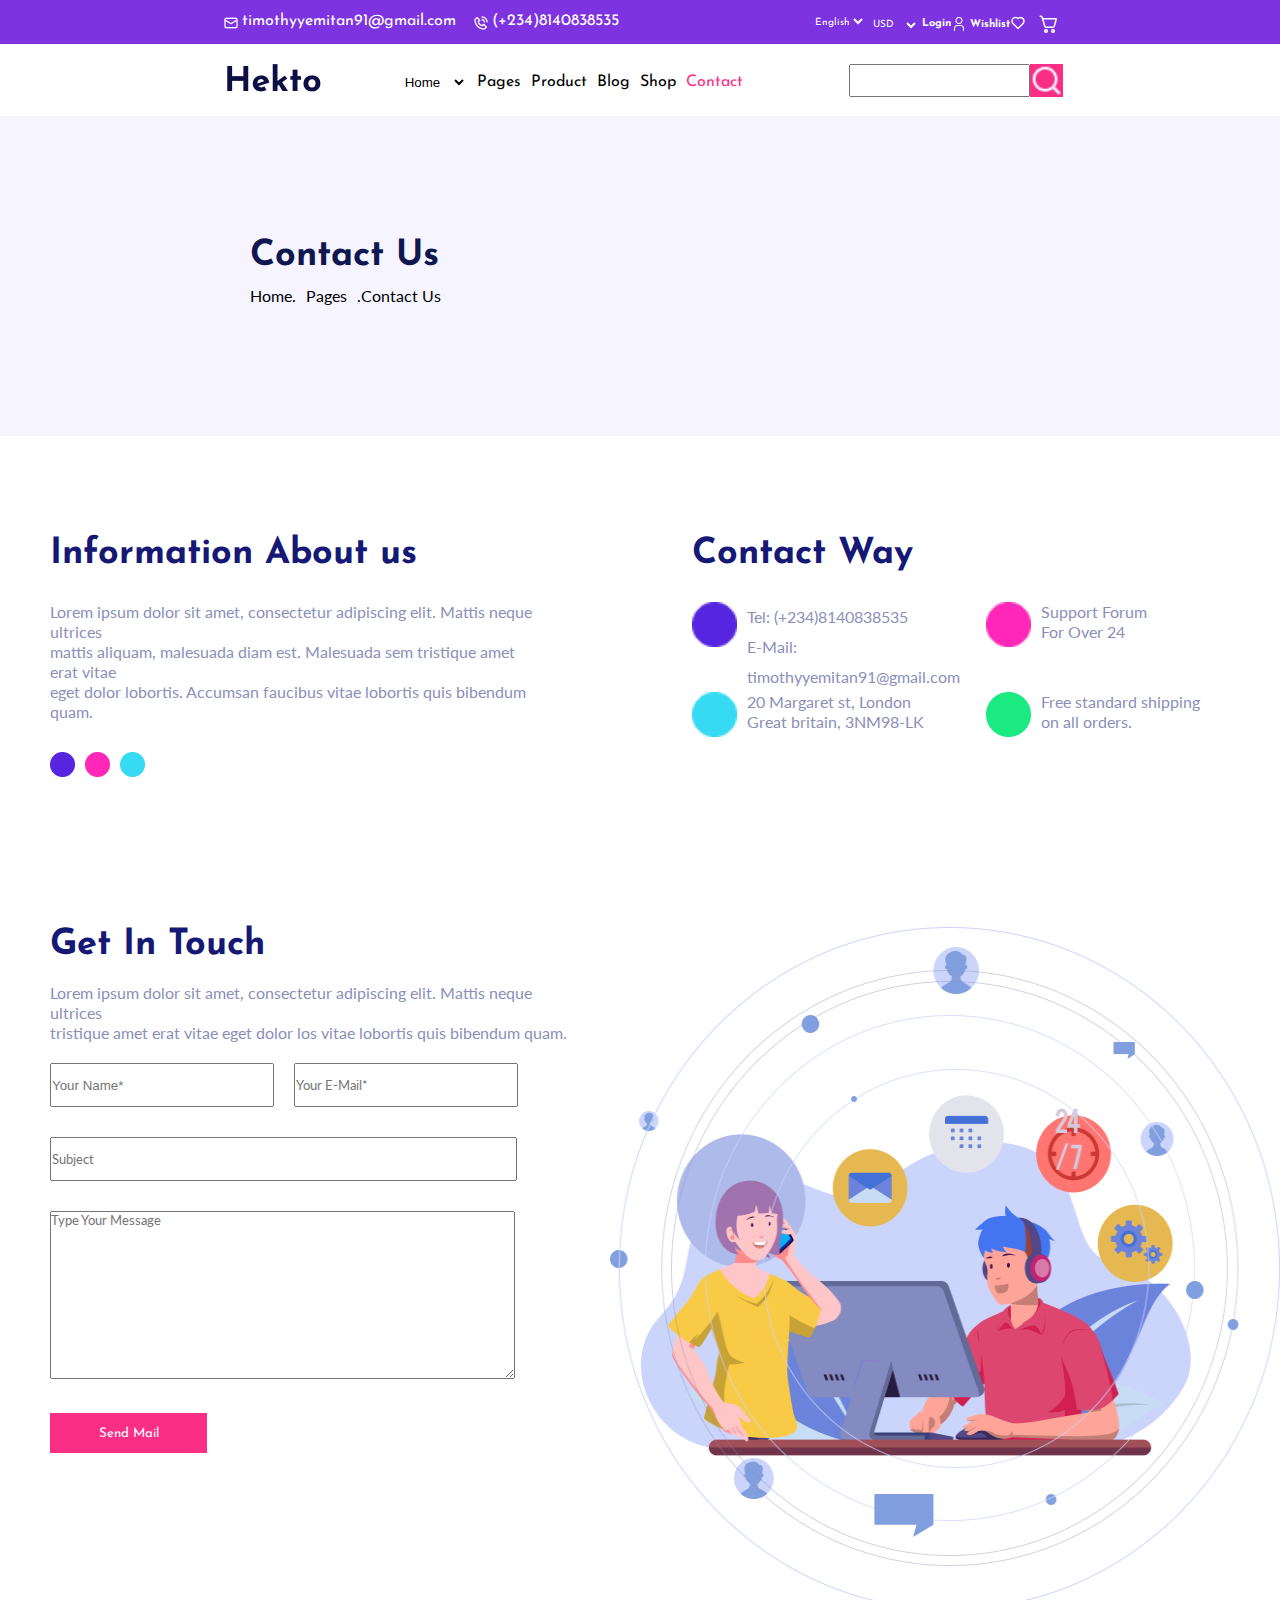
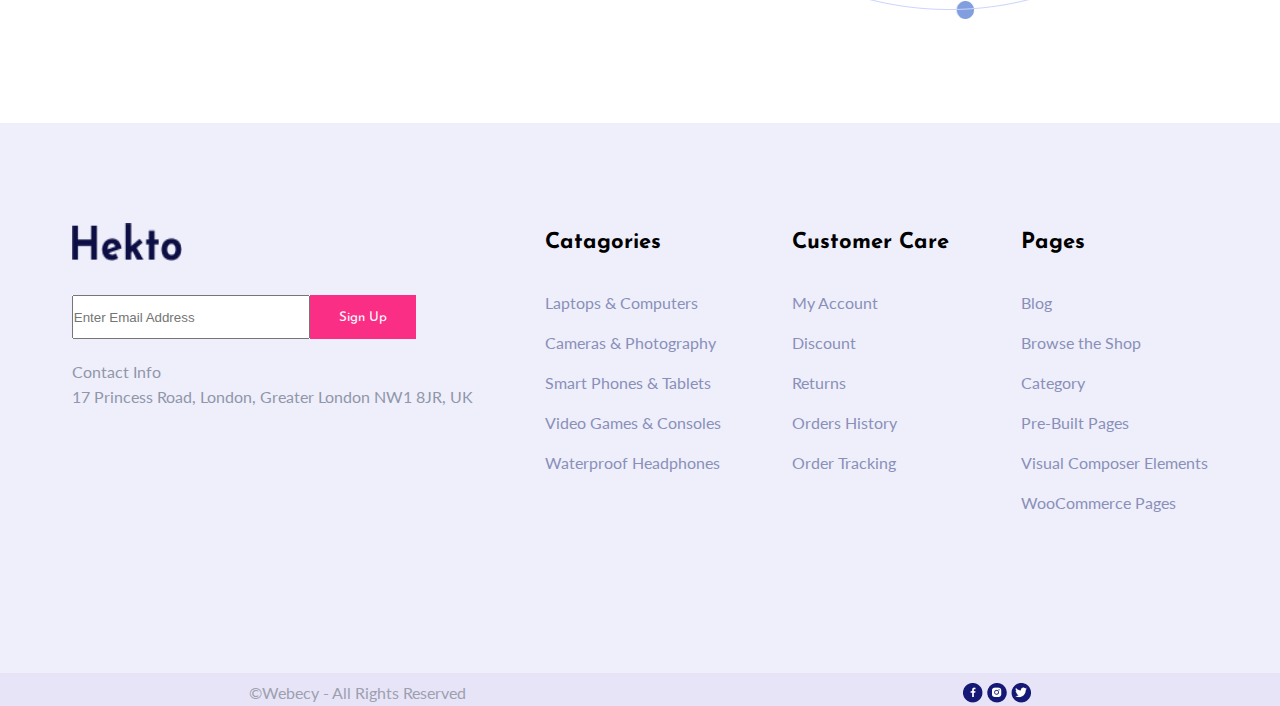
==== commit ac7186f1: "my new commit" ====
--- a/neuro.html
+++ b/neuro.html
@@ -85,22 +85,17 @@
             <nav class="nave">
               <ul>
                 <select class="ps">
-                  <option>
-                    <a href="http://127.0.0.1:5501/index.html">Home</a>
-                  </option>
-                  <option>
-                    <a href="http://127.0.0.1:5501/neuro.html">Contact</a>
-                  </option>
+                  <option><a href="index.html">Home</a></option>
+                  <option><a href="neuro.html">Contact</a></option>
                   <option>Page</option>
                 </select>
                 <li>Pages</li>
                 <li>Product</li>
                 <li>Blog</li>
                 <li>Shop</li>
-                <li>Contact</li>
+                <li><a href="neuro.html">Contact</a></li>
               </ul>
             </nav>
-
             <!-- small screen -->
             <ul class="joom">
               <select class="ps">
@@ -114,9 +109,10 @@
               <li>Shop</li>
               <li><a href="neuro.html">Contact</a></li>
             </ul>
-            <div class="hambs">
-              <i class="fa-solid fa-bars"></i>
-            </div>
+          </div>
+
+          <div class="hambs">
+            <i class="fa-solid fa-bars"></i>
           </div>
         </div>
         <div class="clear">
@@ -284,4 +280,4 @@
     </section>
     <script src="script.js"></script>
   </body>
-</html>+</html>
--- a/neuro.css
+++ b/neuro.css
@@ -161,9 +161,11 @@
   height: 44px;
  }
 
-
-
-.drug{
+.hambs{
+    display: none;
+}
+
+ .drug{
     display: flex;
     justify-content: space-evenly;
     padding-bottom: 20px;
@@ -183,10 +185,6 @@
 .joom{
     display: none;
 }
-.hambs{
-    display: none;
-}
-
 ul a{
     text-decoration: none;
     color: #FB2E86;
@@ -1645,6 +1643,11 @@
     }
     ul :hover{
         color: #FB2E86;
+    }
+    
+    .joom{
+        display: block;
+        line-height: 50px;
     }
     .clore {
         display: flex;
@@ -2123,6 +2126,11 @@
     ul :hover{
         color: #FB2E86;
     }
+    
+    .joom{
+        display: block;
+        line-height: 50px;
+    }
     .clore {
         display: flex;
         /* justify-content: center; */
@@ -2457,9 +2465,10 @@
         
         .genesis{
             display: flex;
+            justify-content: center;
             gap: 50px;
             padding-bottom: 20px;
-            padding-left: 14px;
+            padding-right: 20px;
         }
         .genesis1{
             display: flex;
@@ -2576,8 +2585,8 @@
         
         
         .hambs{
-            display: block;
-            margin-left: -70px;
+            display: wrap;
+            margin-left: -100px;
             font-size: 30px;
         }
         .drug{
@@ -2605,6 +2614,11 @@
         ul :hover{
             color: #FB2E86;
         }
+        
+    .joom{
+        display: block;
+        line-height: 50px;
+    }
         .clore {
             display: flex;
             /* justify-content: center; */
@@ -3054,8 +3068,8 @@
     
     .hambs{
         display: block;
-        margin-left: -70px;
         font-size: 30px;
+        margin-right: 60px;
     }
     .drug{
         display: flex;
@@ -3081,6 +3095,11 @@
     }
     ul :hover{
         color: #FB2E86;
+    }
+    .joom{
+        display: block;
+        line-height: 50px;
+        padding-top: 40px;
     }
     .clore {
         display: flex;
@@ -3559,6 +3578,12 @@
     ul :hover{
         color: #FB2E86;
     }
+    
+    .joom{
+        display: block;
+        line-height: 50px;
+        padding-top: 40px;
+    }
     .clore {
         display: flex;
         /* justify-content: center; */
@@ -3884,6 +3909,9 @@
     
 @media screen and (max-width:320px){
     
+body{
+    overflow-x: hidden;
+}
     .bible{
         display: block;
         justify-content: space-evenly;
@@ -3891,35 +3919,39 @@
     }
     
     .genesis{
-        display: flex;
-        gap: 0px;
-        padding-bottom: 20px;
+        display: block;
     }
     .genesis1{
         display: flex;
+        justify-content: center;
         gap: 2px;
-        padding-left: 10px;
+        margin-right: 10px;
+        gap: 2px;
+        font-family: Josefin Sans;
+        font-size: 14px;
     }
     
     .genesis1 img{
         width: 16px;
         height: 16px;
+        padding-top: 2px;
     }
     .genesis1 a{
-        width: 150px;
+        width: 171px;
         height: 16px;
         text-decoration: none;
         color: white;
         font-family: josefin sans;
-        font-size: 12px;
-        padding-top: 5px;
+        font-size: 14px;
     }
     
     .genesis2{
         display: flex;
         justify-content: center;
-        margin-left: 20px;
+        margin-right: 50px;
         gap: 2px;
+        font-family: Josefin Sans;
+        font-size: 14px;
     }
     
     .genesis2 img{
@@ -3934,8 +3966,7 @@
         text-decoration: none;
         color: white;
         font-family: Josefin Sans;
-        font-size: 11px;
-        padding-top: 5px;
+        font-size: 14px;
     }
     
     .exodus{
@@ -4008,9 +4039,10 @@
       height: 50%;
      }
     
+    
     .hambs{
         display: block;
-        margin-right: 20px;
+        margin-right: 30px;
         font-size: 30px;
     }
     .drug{
@@ -4019,7 +4051,7 @@
         padding-bottom: 20px;
     }
     .logo{
-         margin-right: 0px;
+         padding-right: 0px;
     }
      ul{
         display: none;
@@ -4038,10 +4070,18 @@
     ul :hover{
         color: #FB2E86;
     }
+.joom{
+    display: block;
+    line-height: 50px;
+    font-size: 18px;
+    padding-top: 40px;
+    margin-left: -0px;
+}
+
     .clore {
         display: flex;
-        /* justify-content: center; */
-        margin-left: 30px;
+        justify-content: center;
+        margin-right: 20px;
         height: 30px;
         padding-right: 0px;
     }
